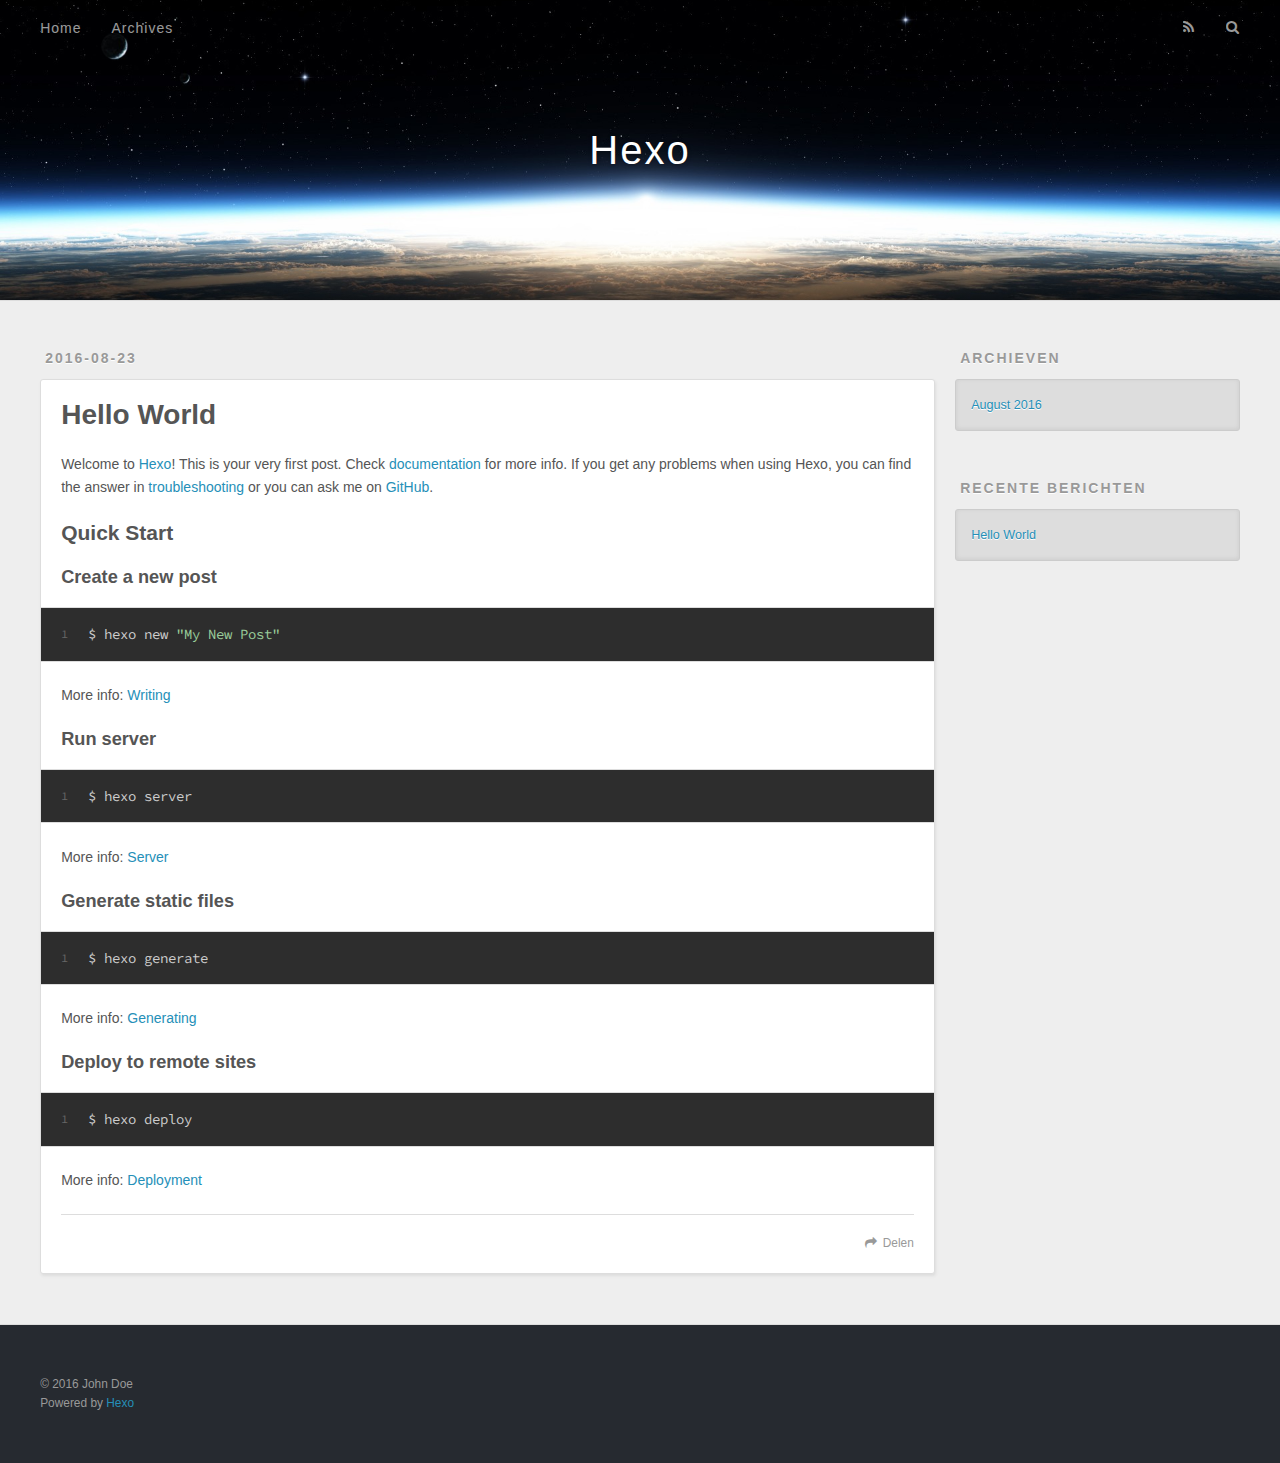
==== index.html @ 609152fa "Site updated: 2016-08-23 00:22:46" ====
<!DOCTYPE html>
<html>
<head>
  <meta charset="utf-8">
  
  <title>Hexo</title>
  <meta name="viewport" content="width=device-width, initial-scale=1, maximum-scale=1">
  <meta property="og:type" content="website">
<meta property="og:title" content="Hexo">
<meta property="og:url" content="http://yoursite.com/index.html">
<meta property="og:site_name" content="Hexo">
<meta name="twitter:card" content="summary">
<meta name="twitter:title" content="Hexo">
  
    <link rel="alternate" href="/atom.xml" title="Hexo" type="application/atom+xml">
  
  
    <link rel="icon" href="/favicon.png">
  
  
    <link href="//fonts.googleapis.com/css?family=Source+Code+Pro" rel="stylesheet" type="text/css">
  
  <link rel="stylesheet" href="/css/style.css">
  

</head>

<body>
  <div id="container">
    <div id="wrap">
      <header id="header">
  <div id="banner"></div>
  <div id="header-outer" class="outer">
    <div id="header-title" class="inner">
      <h1 id="logo-wrap">
        <a href="/" id="logo">Hexo</a>
      </h1>
      
    </div>
    <div id="header-inner" class="inner">
      <nav id="main-nav">
        <a id="main-nav-toggle" class="nav-icon"></a>
        
          <a class="main-nav-link" href="/">Home</a>
        
          <a class="main-nav-link" href="/archives">Archives</a>
        
      </nav>
      <nav id="sub-nav">
        
          <a id="nav-rss-link" class="nav-icon" href="/atom.xml" title="RSS Feed"></a>
        
        <a id="nav-search-btn" class="nav-icon" title="Zoeken"></a>
      </nav>
      <div id="search-form-wrap">
        <form action="//google.com/search" method="get" accept-charset="UTF-8" class="search-form"><input type="search" name="q" results="0" class="search-form-input" placeholder="Search"><button type="submit" class="search-form-submit">&#xF002;</button><input type="hidden" name="sitesearch" value="http://yoursite.com"></form>
      </div>
    </div>
  </div>
</header>
      <div class="outer">
        <section id="main">
  
    <article id="post-hello-world" class="article article-type-post" itemscope itemprop="blogPost">
  <div class="article-meta">
    <a href="/2016/08/23/hello-world/" class="article-date">
  <time datetime="2016-08-22T16:11:38.954Z" itemprop="datePublished">2016-08-23</time>
</a>
    
  </div>
  <div class="article-inner">
    
    
      <header class="article-header">
        
  
    <h1 itemprop="name">
      <a class="article-title" href="/2016/08/23/hello-world/">Hello World</a>
    </h1>
  

      </header>
    
    <div class="article-entry" itemprop="articleBody">
      
        <p>Welcome to <a href="https://hexo.io/" target="_blank" rel="external">Hexo</a>! This is your very first post. Check <a href="https://hexo.io/docs/" target="_blank" rel="external">documentation</a> for more info. If you get any problems when using Hexo, you can find the answer in <a href="https://hexo.io/docs/troubleshooting.html" target="_blank" rel="external">troubleshooting</a> or you can ask me on <a href="https://github.com/hexojs/hexo/issues" target="_blank" rel="external">GitHub</a>.</p>
<h2 id="Quick-Start"><a href="#Quick-Start" class="headerlink" title="Quick Start"></a>Quick Start</h2><h3 id="Create-a-new-post"><a href="#Create-a-new-post" class="headerlink" title="Create a new post"></a>Create a new post</h3><figure class="highlight bash"><table><tr><td class="gutter"><pre><div class="line">1</div></pre></td><td class="code"><pre><div class="line">$ hexo new <span class="string">"My New Post"</span></div></pre></td></tr></table></figure>
<p>More info: <a href="https://hexo.io/docs/writing.html" target="_blank" rel="external">Writing</a></p>
<h3 id="Run-server"><a href="#Run-server" class="headerlink" title="Run server"></a>Run server</h3><figure class="highlight bash"><table><tr><td class="gutter"><pre><div class="line">1</div></pre></td><td class="code"><pre><div class="line">$ hexo server</div></pre></td></tr></table></figure>
<p>More info: <a href="https://hexo.io/docs/server.html" target="_blank" rel="external">Server</a></p>
<h3 id="Generate-static-files"><a href="#Generate-static-files" class="headerlink" title="Generate static files"></a>Generate static files</h3><figure class="highlight bash"><table><tr><td class="gutter"><pre><div class="line">1</div></pre></td><td class="code"><pre><div class="line">$ hexo generate</div></pre></td></tr></table></figure>
<p>More info: <a href="https://hexo.io/docs/generating.html" target="_blank" rel="external">Generating</a></p>
<h3 id="Deploy-to-remote-sites"><a href="#Deploy-to-remote-sites" class="headerlink" title="Deploy to remote sites"></a>Deploy to remote sites</h3><figure class="highlight bash"><table><tr><td class="gutter"><pre><div class="line">1</div></pre></td><td class="code"><pre><div class="line">$ hexo deploy</div></pre></td></tr></table></figure>
<p>More info: <a href="https://hexo.io/docs/deployment.html" target="_blank" rel="external">Deployment</a></p>

      
    </div>
    <footer class="article-footer">
      <a data-url="http://yoursite.com/2016/08/23/hello-world/" data-id="cis68s0g30000i06aebc7ofoh" class="article-share-link">Delen</a>
      
      
    </footer>
  </div>
  
</article>


  

</section>
        
          <aside id="sidebar">
  
    

  
    

  
    
  
    
  <div class="widget-wrap">
    <h3 class="widget-title">Archieven</h3>
    <div class="widget">
      <ul class="archive-list"><li class="archive-list-item"><a class="archive-list-link" href="/archives/2016/08/">August 2016</a></li></ul>
    </div>
  </div>


  
    
  <div class="widget-wrap">
    <h3 class="widget-title">Recente berichten</h3>
    <div class="widget">
      <ul>
        
          <li>
            <a href="/2016/08/23/hello-world/">Hello World</a>
          </li>
        
      </ul>
    </div>
  </div>

  
</aside>
        
      </div>
      <footer id="footer">
  
  <div class="outer">
    <div id="footer-info" class="inner">
      &copy; 2016 John Doe<br>
      Powered by <a href="http://hexo.io/" target="_blank">Hexo</a>
    </div>
  </div>
</footer>
    </div>
    <nav id="mobile-nav">
  
    <a href="/" class="mobile-nav-link">Home</a>
  
    <a href="/archives" class="mobile-nav-link">Archives</a>
  
</nav>
    

<script src="//ajax.googleapis.com/ajax/libs/jquery/2.0.3/jquery.min.js"></script>


  <link rel="stylesheet" href="/fancybox/jquery.fancybox.css">
  <script src="/fancybox/jquery.fancybox.pack.js"></script>


<script src="/js/script.js"></script>

  </div>
</body>
</html>
---- css/style.css ----
body {
  width: 100%;
}
body:before,
body:after {
  content: "";
  display: table;
}
body:after {
  clear: both;
}
html,
body,
div,
span,
applet,
object,
iframe,
h1,
h2,
h3,
h4,
h5,
h6,
p,
blockquote,
pre,
a,
abbr,
acronym,
address,
big,
cite,
code,
del,
dfn,
em,
img,
ins,
kbd,
q,
s,
samp,
small,
strike,
strong,
sub,
sup,
tt,
var,
dl,
dt,
dd,
ol,
ul,
li,
fieldset,
form,
label,
legend,
table,
caption,
tbody,
tfoot,
thead,
tr,
th,
td {
  margin: 0;
  padding: 0;
  border: 0;
  outline: 0;
  font-weight: inherit;
  font-style: inherit;
  font-family: inherit;
  font-size: 100%;
  vertical-align: baseline;
}
body {
  line-height: 1;
  color: #000;
  background: #fff;
}
ol,
ul {
  list-style: none;
}
table {
  border-collapse: separate;
  border-spacing: 0;
  vertical-align: middle;
}
caption,
th,
td {
  text-align: left;
  font-weight: normal;
  vertical-align: middle;
}
a img {
  border: none;
}
input,
button {
  margin: 0;
  padding: 0;
}
input::-moz-focus-inner,
button::-moz-focus-inner {
  border: 0;
  padding: 0;
}
@font-face {
  font-family: FontAwesome;
  font-style: normal;
  font-weight: normal;
  src: url("fonts/fontawesome-webfont.eot?v=#4.0.3");
  src: url("fonts/fontawesome-webfont.eot?#iefix&v=#4.0.3") format("embedded-opentype"), url("fonts/fontawesome-webfont.woff?v=#4.0.3") format("woff"), url("fonts/fontawesome-webfont.ttf?v=#4.0.3") format("truetype"), url("fonts/fontawesome-webfont.svg#fontawesomeregular?v=#4.0.3") format("svg");
}
html,
body,
#container {
  height: 100%;
}
body {
  background: #eee;
  font: 14px "Helvetica Neue", Helvetica, Arial, sans-serif;
  -webkit-text-size-adjust: 100%;
}
.outer {
  max-width: 1220px;
  margin: 0 auto;
  padding: 0 20px;
}
.outer:before,
.outer:after {
  content: "";
  display: table;
}
.outer:after {
  clear: both;
}
.inner {
  display: inline;
  float: left;
  width: 98.33333333333333%;
  margin: 0 0.833333333333333%;
}
.left,
.alignleft {
  float: left;
}
.right,
.alignright {
  float: right;
}
.clear {
  clear: both;
}
#container {
  position: relative;
}
.mobile-nav-on {
  overflow: hidden;
}
#wrap {
  height: 100%;
  width: 100%;
  position: absolute;
  top: 0;
  left: 0;
  -webkit-transition: 0.2s ease-out;
  -moz-transition: 0.2s ease-out;
  -ms-transition: 0.2s ease-out;
  transition: 0.2s ease-out;
  z-index: 1;
  background: #eee;
}
.mobile-nav-on #wrap {
  left: 280px;
}
@media screen and (min-width: 768px) {
  #main {
    display: inline;
    float: left;
    width: 73.33333333333333%;
    margin: 0 0.833333333333333%;
  }
}
.article-date,
.article-category-link,
.archive-year,
.widget-title {
  text-decoration: none;
  text-transform: uppercase;
  letter-spacing: 2px;
  color: #999;
  margin-bottom: 1em;
  margin-left: 5px;
  line-height: 1em;
  text-shadow: 0 1px #fff;
  font-weight: bold;
}
.article-inner,
.archive-article-inner {
  background: #fff;
  -webkit-box-shadow: 1px 2px 3px #ddd;
  box-shadow: 1px 2px 3px #ddd;
  border: 1px solid #ddd;
  border-radius: 3px;
}
.article-entry h1,
.widget h1 {
  font-size: 2em;
}
.article-entry h2,
.widget h2 {
  font-size: 1.5em;
}
.article-entry h3,
.widget h3 {
  font-size: 1.3em;
}
.article-entry h4,
.widget h4 {
  font-size: 1.2em;
}
.article-entry h5,
.widget h5 {
  font-size: 1em;
}
.article-entry h6,
.widget h6 {
  font-size: 1em;
  color: #999;
}
.article-entry hr,
.widget hr {
  border: 1px dashed #ddd;
}
.article-entry strong,
.widget strong {
  font-weight: bold;
}
.article-entry em,
.widget em,
.article-entry cite,
.widget cite {
  font-style: italic;
}
.article-entry sup,
.widget sup,
.article-entry sub,
.widget sub {
  font-size: 0.75em;
  line-height: 0;
  position: relative;
  vertical-align: baseline;
}
.article-entry sup,
.widget sup {
  top: -0.5em;
}
.article-entry sub,
.widget sub {
  bottom: -0.2em;
}
.article-entry small,
.widget small {
  font-size: 0.85em;
}
.article-entry acronym,
.widget acronym,
.article-entry abbr,
.widget abbr {
  border-bottom: 1px dotted;
}
.article-entry ul,
.widget ul,
.article-entry ol,
.widget ol,
.article-entry dl,
.widget dl {
  margin: 0 20px;
  line-height: 1.6em;
}
.article-entry ul ul,
.widget ul ul,
.article-entry ol ul,
.widget ol ul,
.article-entry ul ol,
.widget ul ol,
.article-entry ol ol,
.widget ol ol {
  margin-top: 0;
  margin-bottom: 0;
}
.article-entry ul,
.widget ul {
  list-style: disc;
}
.article-entry ol,
.widget ol {
  list-style: decimal;
}
.article-entry dt,
.widget dt {
  font-weight: bold;
}
#header {
  height: 300px;
  position: relative;
  border-bottom: 1px solid #ddd;
}
#header:before,
#header:after {
  content: "";
  position: absolute;
  left: 0;
  right: 0;
  height: 40px;
}
#header:before {
  top: 0;
  background: -webkit-linear-gradient(rgba(0,0,0,0.2), transparent);
  background: -moz-linear-gradient(rgba(0,0,0,0.2), transparent);
  background: -ms-linear-gradient(rgba(0,0,0,0.2), transparent);
  background: linear-gradient(rgba(0,0,0,0.2), transparent);
}
#header:after {
  bottom: 0;
  background: -webkit-linear-gradient(transparent, rgba(0,0,0,0.2));
  background: -moz-linear-gradient(transparent, rgba(0,0,0,0.2));
  background: -ms-linear-gradient(transparent, rgba(0,0,0,0.2));
  background: linear-gradient(transparent, rgba(0,0,0,0.2));
}
#header-outer {
  height: 100%;
  position: relative;
}
#header-inner {
  position: relative;
  overflow: hidden;
}
#banner {
  position: absolute;
  top: 0;
  left: 0;
  width: 100%;
  height: 100%;
  background: url("images/banner.jpg") center #000;
  -webkit-background-size: cover;
  -moz-background-size: cover;
  background-size: cover;
  z-index: -1;
}
#header-title {
  text-align: center;
  height: 40px;
  position: absolute;
  top: 50%;
  left: 0;
  margin-top: -20px;
}
#logo,
#subtitle {
  text-decoration: none;
  color: #fff;
  font-weight: 300;
  text-shadow: 0 1px 4px rgba(0,0,0,0.3);
}
#logo {
  font-size: 40px;
  line-height: 40px;
  letter-spacing: 2px;
}
#subtitle {
  font-size: 16px;
  line-height: 16px;
  letter-spacing: 1px;
}
#subtitle-wrap {
  margin-top: 16px;
}
#main-nav {
  float: left;
  margin-left: -15px;
}
.nav-icon,
.main-nav-link {
  float: left;
  color: #fff;
  opacity: 0.6;
  text-decoration: none;
  text-shadow: 0 1px rgba(0,0,0,0.2);
  -webkit-transition: opacity 0.2s;
  -moz-transition: opacity 0.2s;
  -ms-transition: opacity 0.2s;
  transition: opacity 0.2s;
  display: block;
  padding: 20px 15px;
}
.nav-icon:hover,
.main-nav-link:hover {
  opacity: 1;
}
.nav-icon {
  font-family: FontAwesome;
  text-align: center;
  font-size: 14px;
  width: 14px;
  height: 14px;
  padding: 20px 15px;
  position: relative;
  cursor: pointer;
}
.main-nav-link {
  font-weight: 300;
  letter-spacing: 1px;
}
@media screen and (max-width: 479px) {
  .main-nav-link {
    display: none;
  }
}
#main-nav-toggle {
  display: none;
}
#main-nav-toggle:before {
  content: "\f0c9";
}
@media screen and (max-width: 479px) {
  #main-nav-toggle {
    display: block;
  }
}
#sub-nav {
  float: right;
  margin-right: -15px;
}
#nav-rss-link:before {
  content: "\f09e";
}
#nav-search-btn:before {
  content: "\f002";
}
#search-form-wrap {
  position: absolute;
  top: 15px;
  width: 150px;
  height: 30px;
  right: -150px;
  opacity: 0;
  -webkit-transition: 0.2s ease-out;
  -moz-transition: 0.2s ease-out;
  -ms-transition: 0.2s ease-out;
  transition: 0.2s ease-out;
}
#search-form-wrap.on {
  opacity: 1;
  right: 0;
}
@media screen and (max-width: 479px) {
  #search-form-wrap {
    width: 100%;
    right: -100%;
  }
}
.search-form {
  position: absolute;
  top: 0;
  left: 0;
  right: 0;
  background: #fff;
  padding: 5px 15px;
  border-radius: 15px;
  -webkit-box-shadow: 0 0 10px rgba(0,0,0,0.3);
  box-shadow: 0 0 10px rgba(0,0,0,0.3);
}
.search-form-input {
  border: none;
  background: none;
  color: #555;
  width: 100%;
  font: 13px "Helvetica Neue", Helvetica, Arial, sans-serif;
  outline: none;
}
.search-form-input::-webkit-search-results-decoration,
.search-form-input::-webkit-search-cancel-button {
  -webkit-appearance: none;
}
.search-form-submit {
  position: absolute;
  top: 50%;
  right: 10px;
  margin-top: -7px;
  font: 13px FontAwesome;
  border: none;
  background: none;
  color: #bbb;
  cursor: pointer;
}
.search-form-submit:hover,
.search-form-submit:focus {
  color: #777;
}
.article {
  margin: 50px 0;
}
.article-inner {
  overflow: hidden;
}
.article-meta:before,
.article-meta:after {
  content: "";
  display: table;
}
.article-meta:after {
  clear: both;
}
.article-date {
  float: left;
}
.article-category {
  float: left;
  line-height: 1em;
  color: #ccc;
  text-shadow: 0 1px #fff;
  margin-left: 8px;
}
.article-category:before {
  content: "\2022";
}
.article-category-link {
  margin: 0 12px 1em;
}
.article-header {
  padding: 20px 20px 0;
}
.article-title {
  text-decoration: none;
  font-size: 2em;
  font-weight: bold;
  color: #555;
  line-height: 1.1em;
  -webkit-transition: color 0.2s;
  -moz-transition: color 0.2s;
  -ms-transition: color 0.2s;
  transition: color 0.2s;
}
a.article-title:hover {
  color: #258fb8;
}
.article-entry {
  color: #555;
  padding: 0 20px;
}
.article-entry:before,
.article-entry:after {
  content: "";
  display: table;
}
.article-entry:after {
  clear: both;
}
.article-entry p,
.article-entry table {
  line-height: 1.6em;
  margin: 1.6em 0;
}
.article-entry h1,
.article-entry h2,
.article-entry h3,
.article-entry h4,
.article-entry h5,
.article-entry h6 {
  font-weight: bold;
}
.article-entry h1,
.article-entry h2,
.article-entry h3,
.article-entry h4,
.article-entry h5,
.article-entry h6 {
  line-height: 1.1em;
  margin: 1.1em 0;
}
.article-entry a {
  color: #258fb8;
  text-decoration: none;
}
.article-entry a:hover {
  text-decoration: underline;
}
.article-entry ul,
.article-entry ol,
.article-entry dl {
  margin-top: 1.6em;
  margin-bottom: 1.6em;
}
.article-entry img,
.article-entry video {
  max-width: 100%;
  height: auto;
  display: block;
  margin: auto;
}
.article-entry iframe {
  border: none;
}
.article-entry table {
  width: 100%;
  border-collapse: collapse;
  border-spacing: 0;
}
.article-entry th {
  font-weight: bold;
  border-bottom: 3px solid #ddd;
  padding-bottom: 0.5em;
}
.article-entry td {
  border-bottom: 1px solid #ddd;
  padding: 10px 0;
}
.article-entry blockquote {
  font-family: Georgia, "Times New Roman", serif;
  font-size: 1.4em;
  margin: 1.6em 20px;
  text-align: center;
}
.article-entry blockquote footer {
  font-size: 14px;
  margin: 1.6em 0;
  font-family: "Helvetica Neue", Helvetica, Arial, sans-serif;
}
.article-entry blockquote footer cite:before {
  content: "—";
  padding: 0 0.5em;
}
.article-entry .pullquote {
  text-align: left;
  width: 45%;
  margin: 0;
}
.article-entry .pullquote.left {
  margin-left: 0.5em;
  margin-right: 1em;
}
.article-entry .pullquote.right {
  margin-right: 0.5em;
  margin-left: 1em;
}
.article-entry .caption {
  color: #999;
  display: block;
  font-size: 0.9em;
  margin-top: 0.5em;
  position: relative;
  text-align: center;
}
.article-entry .video-container {
  position: relative;
  padding-top: 56.25%;
  height: 0;
  overflow: hidden;
}
.article-entry .video-container iframe,
.article-entry .video-container object,
.article-entry .video-container embed {
  position: absolute;
  top: 0;
  left: 0;
  width: 100%;
  height: 100%;
  margin-top: 0;
}
.article-more-link a {
  display: inline-block;
  line-height: 1em;
  padding: 6px 15px;
  border-radius: 15px;
  background: #eee;
  color: #999;
  text-shadow: 0 1px #fff;
  text-decoration: none;
}
.article-more-link a:hover {
  background: #258fb8;
  color: #fff;
  text-decoration: none;
  text-shadow: 0 1px #1e7293;
}
.article-footer {
  font-size: 0.85em;
  line-height: 1.6em;
  border-top: 1px solid #ddd;
  padding-top: 1.6em;
  margin: 0 20px 20px;
}
.article-footer:before,
.article-footer:after {
  content: "";
  display: table;
}
.article-footer:after {
  clear: both;
}
.article-footer a {
  color: #999;
  text-decoration: none;
}
.article-footer a:hover {
  color: #555;
}
.article-tag-list-item {
  float: left;
  margin-right: 10px;
}
.article-tag-list-link:before {
  content: "#";
}
.article-comment-link {
  float: right;
}
.article-comment-link:before {
  content: "\f075";
  font-family: FontAwesome;
  padding-right: 8px;
}
.article-share-link {
  cursor: pointer;
  float: right;
  margin-left: 20px;
}
.article-share-link:before {
  content: "\f064";
  font-family: FontAwesome;
  padding-right: 6px;
}
#article-nav {
  position: relative;
}
#article-nav:before,
#article-nav:after {
  content: "";
  display: table;
}
#article-nav:after {
  clear: both;
}
@media screen and (min-width: 768px) {
  #article-nav {
    margin: 50px 0;
  }
  #article-nav:before {
    width: 8px;
    height: 8px;
    position: absolute;
    top: 50%;
    left: 50%;
    margin-top: -4px;
    margin-left: -4px;
    content: "";
    border-radius: 50%;
    background: #ddd;
    -webkit-box-shadow: 0 1px 2px #fff;
    box-shadow: 0 1px 2px #fff;
  }
}
.article-nav-link-wrap {
  text-decoration: none;
  text-shadow: 0 1px #fff;
  color: #999;
  -webkit-box-sizing: border-box;
  -moz-box-sizing: border-box;
  box-sizing: border-box;
  margin-top: 50px;
  text-align: center;
  display: block;
}
.article-nav-link-wrap:hover {
  color: #555;
}
@media screen and (min-width: 768px) {
  .article-nav-link-wrap {
    width: 50%;
    margin-top: 0;
  }
}
@media screen and (min-width: 768px) {
  #article-nav-newer {
    float: left;
    text-align: right;
    padding-right: 20px;
  }
}
@media screen and (min-width: 768px) {
  #article-nav-older {
    float: right;
    text-align: left;
    padding-left: 20px;
  }
}
.article-nav-caption {
  text-transform: uppercase;
  letter-spacing: 2px;
  color: #ddd;
  line-height: 1em;
  font-weight: bold;
}
#article-nav-newer .article-nav-caption {
  margin-right: -2px;
}
.article-nav-title {
  font-size: 0.85em;
  line-height: 1.6em;
  margin-top: 0.5em;
}
.article-share-box {
  position: absolute;
  display: none;
  background: #fff;
  -webkit-box-shadow: 1px 2px 10px rgba(0,0,0,0.2);
  box-shadow: 1px 2px 10px rgba(0,0,0,0.2);
  border-radius: 3px;
  margin-left: -145px;
  overflow: hidden;
  z-index: 1;
}
.article-share-box.on {
  display: block;
}
.article-share-input {
  width: 100%;
  background: none;
  -webkit-box-sizing: border-box;
  -moz-box-sizing: border-box;
  box-sizing: border-box;
  font: 14px "Helvetica Neue", Helvetica, Arial, sans-serif;
  padding: 0 15px;
  color: #555;
  outline: none;
  border: 1px solid #ddd;
  border-radius: 3px 3px 0 0;
  height: 36px;
  line-height: 36px;
}
.article-share-links {
  background: #eee;
}
.article-share-links:before,
.article-share-links:after {
  content: "";
  display: table;
}
.article-share-links:after {
  clear: both;
}
.article-share-twitter,
.article-share-facebook,
.article-share-pinterest,
.article-share-google {
  width: 50px;
  height: 36px;
  display: block;
  float: left;
  position: relative;
  color: #999;
  text-shadow: 0 1px #fff;
}
.article-share-twitter:before,
.article-share-facebook:before,
.article-share-pinterest:before,
.article-share-google:before {
  font-size: 20px;
  font-family: FontAwesome;
  width: 20px;
  height: 20px;
  position: absolute;
  top: 50%;
  left: 50%;
  margin-top: -10px;
  margin-left: -10px;
  text-align: center;
}
.article-share-twitter:hover,
.article-share-facebook:hover,
.article-share-pinterest:hover,
.article-share-google:hover {
  color: #fff;
}
.article-share-twitter:before {
  content: "\f099";
}
.article-share-twitter:hover {
  background: #00aced;
  text-shadow: 0 1px #008abe;
}
.article-share-facebook:before {
  content: "\f09a";
}
.article-share-facebook:hover {
  background: #3b5998;
  text-shadow: 0 1px #2f477a;
}
.article-share-pinterest:before {
  content: "\f0d2";
}
.article-share-pinterest:hover {
  background: #cb2027;
  text-shadow: 0 1px #a21a1f;
}
.article-share-google:before {
  content: "\f0d5";
}
.article-share-google:hover {
  background: #dd4b39;
  text-shadow: 0 1px #be3221;
}
.article-gallery {
  background: #000;
  position: relative;
}
.article-gallery-photos {
  position: relative;
  overflow: hidden;
}
.article-gallery-img {
  display: none;
  max-width: 100%;
}
.article-gallery-img:first-child {
  display: block;
}
.article-gallery-img.loaded {
  position: absolute;
  display: block;
}
.article-gallery-img img {
  display: block;
  max-width: 100%;
  margin: 0 auto;
}
#comments {
  background: #fff;
  -webkit-box-shadow: 1px 2px 3px #ddd;
  box-shadow: 1px 2px 3px #ddd;
  padding: 20px;
  border: 1px solid #ddd;
  border-radius: 3px;
  margin: 50px 0;
}
#comments a {
  color: #258fb8;
}
.archives-wrap {
  margin: 50px 0;
}
.archives:before,
.archives:after {
  content: "";
  display: table;
}
.archives:after {
  clear: both;
}
.archive-year-wrap {
  margin-bottom: 1em;
}
.archives {
  -webkit-column-gap: 10px;
  -moz-column-gap: 10px;
  column-gap: 10px;
}
@media screen and (min-width: 480px) and (max-width: 767px) {
  .archives {
    -webkit-column-count: 2;
    -moz-column-count: 2;
    column-count: 2;
  }
}
@media screen and (min-width: 768px) {
  .archives {
    -webkit-column-count: 3;
    -moz-column-count: 3;
    column-count: 3;
  }
}
.archive-article {
  -webkit-column-break-inside: avoid;
  page-break-inside: avoid;
  overflow: hidden;
  break-inside: avoid-column;
}
.archive-article-inner {
  padding: 10px;
  margin-bottom: 15px;
}
.archive-article-title {
  text-decoration: none;
  font-weight: bold;
  color: #555;
  -webkit-transition: color 0.2s;
  -moz-transition: color 0.2s;
  -ms-transition: color 0.2s;
  transition: color 0.2s;
  line-height: 1.6em;
}
.archive-article-title:hover {
  color: #258fb8;
}
.archive-article-footer {
  margin-top: 1em;
}
.archive-article-date {
  color: #999;
  text-decoration: none;
  font-size: 0.85em;
  line-height: 1em;
  margin-bottom: 0.5em;
  display: block;
}
#page-nav {
  margin: 50px auto;
  background: #fff;
  -webkit-box-shadow: 1px 2px 3px #ddd;
  box-shadow: 1px 2px 3px #ddd;
  border: 1px solid #ddd;
  border-radius: 3px;
  text-align: center;
  color: #999;
  overflow: hidden;
}
#page-nav:before,
#page-nav:after {
  content: "";
  display: table;
}
#page-nav:after {
  clear: both;
}
#page-nav a,
#page-nav span {
  padding: 10px 20px;
  line-height: 1;
  height: 2ex;
}
#page-nav a {
  color: #999;
  text-decoration: none;
}
#page-nav a:hover {
  background: #999;
  color: #fff;
}
#page-nav .prev {
  float: left;
}
#page-nav .next {
  float: right;
}
#page-nav .page-number {
  display: inline-block;
}
@media screen and (max-width: 479px) {
  #page-nav .page-number {
    display: none;
  }
}
#page-nav .current {
  color: #555;
  font-weight: bold;
}
#page-nav .space {
  color: #ddd;
}
#footer {
  background: #262a30;
  padding: 50px 0;
  border-top: 1px solid #ddd;
  color: #999;
}
#footer a {
  color: #258fb8;
  text-decoration: none;
}
#footer a:hover {
  text-decoration: underline;
}
#footer-info {
  line-height: 1.6em;
  font-size: 0.85em;
}
.article-entry pre,
.article-entry .highlight {
  background: #2d2d2d;
  margin: 0 -20px;
  padding: 15px 20px;
  border-style: solid;
  border-color: #ddd;
  border-width: 1px 0;
  overflow: auto;
  color: #ccc;
  line-height: 22.400000000000002px;
}
.article-entry .highlight .gutter pre,
.article-entry .gist .gist-file .gist-data .line-numbers {
  color: #666;
  font-size: 0.85em;
}
.article-entry pre,
.article-entry code {
  font-family: "Source Code Pro", Consolas, Monaco, Menlo, Consolas, monospace;
}
.article-entry code {
  background: #eee;
  text-shadow: 0 1px #fff;
  padding: 0 0.3em;
}
.article-entry pre code {
  background: none;
  text-shadow: none;
  padding: 0;
}
.article-entry .highlight pre {
  border: none;
  margin: 0;
  padding: 0;
}
.article-entry .highlight table {
  margin: 0;
  width: auto;
}
.article-entry .highlight td {
  border: none;
  padding: 0;
}
.article-entry .highlight figcaption {
  font-size: 0.85em;
  color: #999;
  line-height: 1em;
  margin-bottom: 1em;
}
.article-entry .highlight figcaption:before,
.article-entry .highlight figcaption:after {
  content: "";
  display: table;
}
.article-entry .highlight figcaption:after {
  clear: both;
}
.article-entry .highlight figcaption a {
  float: right;
}
.article-entry .highlight .gutter pre {
  text-align: right;
  padding-right: 20px;
}
.article-entry .highlight .line {
  height: 22.400000000000002px;
}
.article-entry .highlight .line.marked {
  background: #515151;
}
.article-entry .gist {
  margin: 0 -20px;
  border-style: solid;
  border-color: #ddd;
  border-width: 1px 0;
  background: #2d2d2d;
  padding: 15px 20px 15px 0;
}
.article-entry .gist .gist-file {
  border: none;
  font-family: "Source Code Pro", Consolas, Monaco, Menlo, Consolas, monospace;
  margin: 0;
}
.article-entry .gist .gist-file .gist-data {
  background: none;
  border: none;
}
.article-entry .gist .gist-file .gist-data .line-numbers {
  background: none;
  border: none;
  padding: 0 20px 0 0;
}
.article-entry .gist .gist-file .gist-data .line-data {
  padding: 0 !important;
}
.article-entry .gist .gist-file .highlight {
  margin: 0;
  padding: 0;
  border: none;
}
.article-entry .gist .gist-file .gist-meta {
  background: #2d2d2d;
  color: #999;
  font: 0.85em "Helvetica Neue", Helvetica, Arial, sans-serif;
  text-shadow: 0 0;
  padding: 0;
  margin-top: 1em;
  margin-left: 20px;
}
.article-entry .gist .gist-file .gist-meta a {
  color: #258fb8;
  font-weight: normal;
}
.article-entry .gist .gist-file .gist-meta a:hover {
  text-decoration: underline;
}
pre .comment,
pre .title {
  color: #999;
}
pre .variable,
pre .attribute,
pre .tag,
pre .regexp,
pre .ruby .constant,
pre .xml .tag .title,
pre .xml .pi,
pre .xml .doctype,
pre .html .doctype,
pre .css .id,
pre .css .class,
pre .css .pseudo {
  color: #f2777a;
}
pre .number,
pre .preprocessor,
pre .built_in,
pre .literal,
pre .params,
pre .constant {
  color: #f99157;
}
pre .class,
pre .ruby .class .title,
pre .css .rules .attribute {
  color: #9c9;
}
pre .string,
pre .value,
pre .inheritance,
pre .header,
pre .ruby .symbol,
pre .xml .cdata {
  color: #9c9;
}
pre .css .hexcolor {
  color: #6cc;
}
pre .function,
pre .python .decorator,
pre .python .title,
pre .ruby .function .title,
pre .ruby .title .keyword,
pre .perl .sub,
pre .javascript .title,
pre .coffeescript .title {
  color: #69c;
}
pre .keyword,
pre .javascript .function {
  color: #c9c;
}
@media screen and (max-width: 479px) {
  #mobile-nav {
    position: absolute;
    top: 0;
    left: 0;
    width: 280px;
    height: 100%;
    background: #191919;
    border-right: 1px solid #fff;
  }
}
@media screen and (max-width: 479px) {
  .mobile-nav-link {
    display: block;
    color: #999;
    text-decoration: none;
    padding: 15px 20px;
    font-weight: bold;
  }
  .mobile-nav-link:hover {
    color: #fff;
  }
}
@media screen and (min-width: 768px) {
  #sidebar {
    display: inline;
    float: left;
    width: 23.333333333333332%;
    margin: 0 0.833333333333333%;
  }
}
.widget-wrap {
  margin: 50px 0;
}
.widget {
  color: #777;
  text-shadow: 0 1px #fff;
  background: #ddd;
  -webkit-box-shadow: 0 -1px 4px #ccc inset;
  box-shadow: 0 -1px 4px #ccc inset;
  border: 1px solid #ccc;
  padding: 15px;
  border-radius: 3px;
}
.widget a {
  color: #258fb8;
  text-decoration: none;
}
.widget a:hover {
  text-decoration: underline;
}
.widget ul ul,
.widget ol ul,
.widget dl ul,
.widget ul ol,
.widget ol ol,
.widget dl ol,
.widget ul dl,
.widget ol dl,
.widget dl dl {
  margin-left: 15px;
  list-style: disc;
}
.widget {
  line-height: 1.6em;
  word-wrap: break-word;
  font-size: 0.9em;
}
.widget ul,
.widget ol {
  list-style: none;
  margin: 0;
}
.widget ul ul,
.widget ol ul,
.widget ul ol,
.widget ol ol {
  margin: 0 20px;
}
.widget ul ul,
.widget ol ul {
  list-style: disc;
}
.widget ul ol,
.widget ol ol {
  list-style: decimal;
}
.category-list-count,
.tag-list-count,
.archive-list-count {
  padding-left: 5px;
  color: #999;
  font-size: 0.85em;
}
.category-list-count:before,
.tag-list-count:before,
.archive-list-count:before {
  content: "(";
}
.category-list-count:after,
.tag-list-count:after,
.archive-list-count:after {
  content: ")";
}
.tagcloud a {
  margin-right: 5px;
  display: inline-block;
}
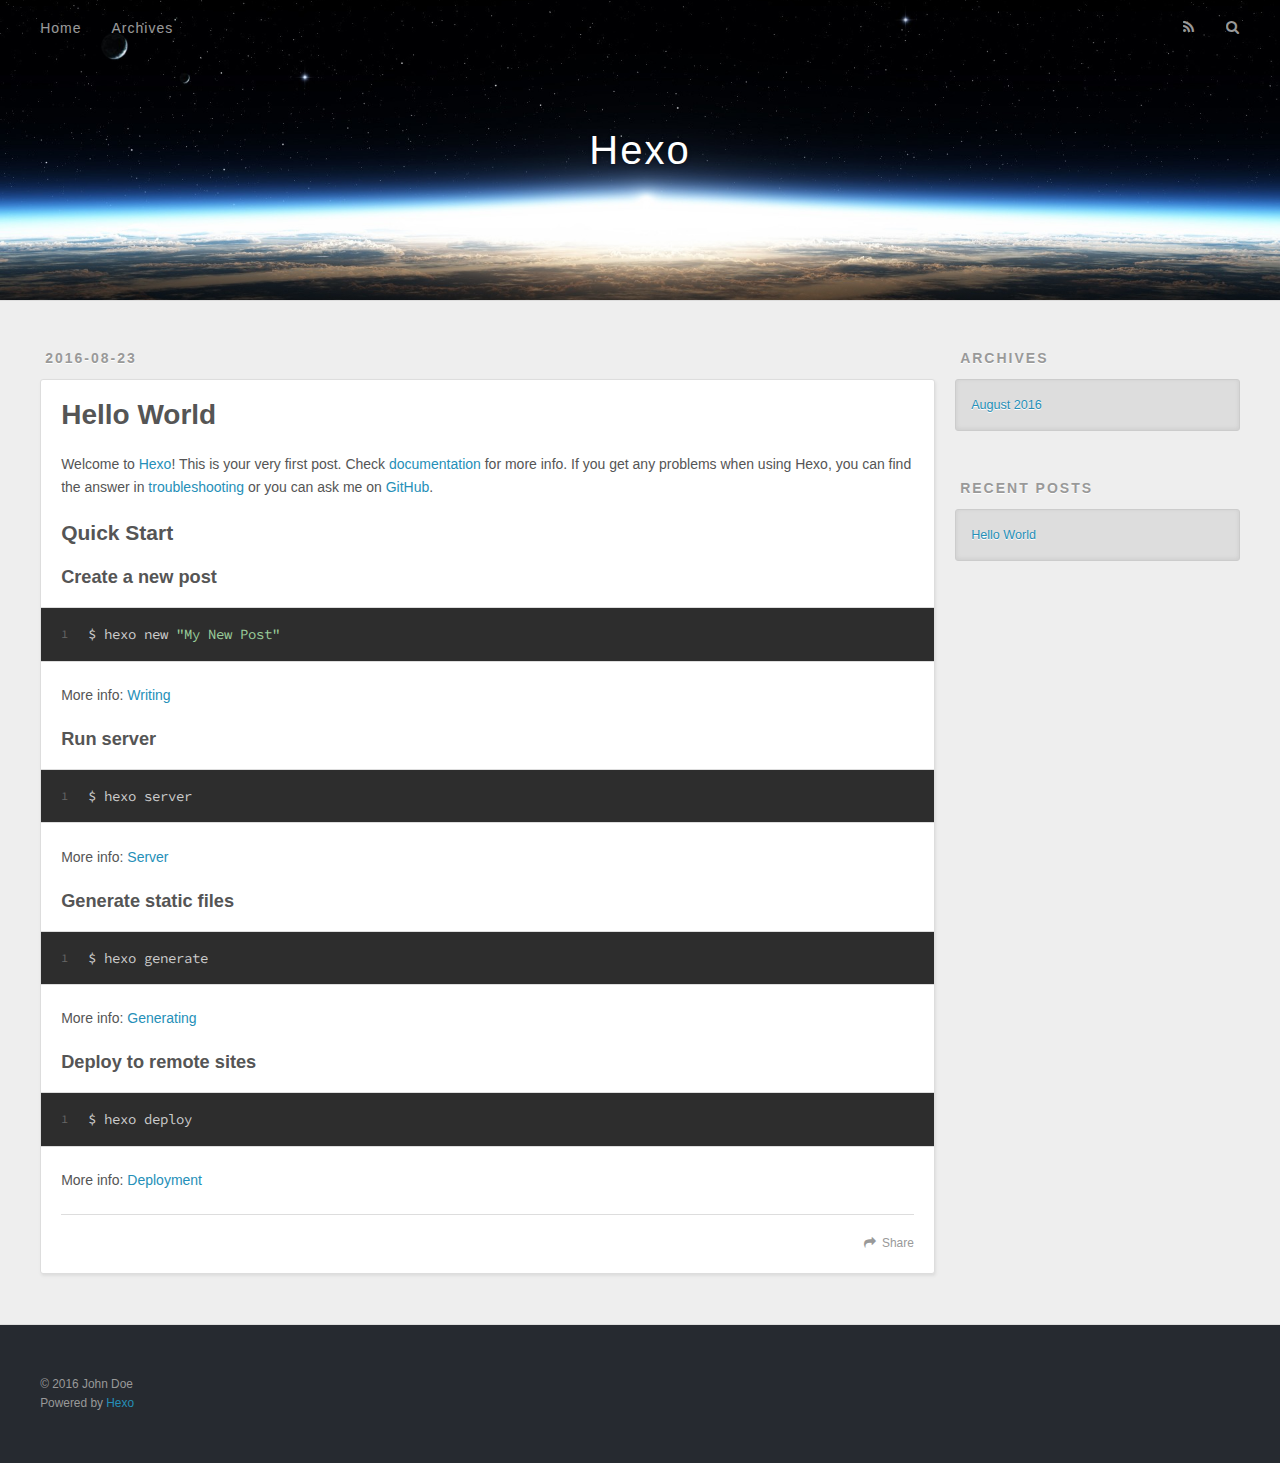
==== commit f0bb0e43: "Site updated: 2016-08-23 00:31:32" ====
--- a/index.html
+++ b/index.html
@@ -50,7 +50,7 @@
         
           <a id="nav-rss-link" class="nav-icon" href="/atom.xml" title="RSS Feed"></a>
         
-        <a id="nav-search-btn" class="nav-icon" title="Zoeken"></a>
+        <a id="nav-search-btn" class="nav-icon" title="Search"></a>
       </nav>
       <div id="search-form-wrap">
         <form action="//google.com/search" method="get" accept-charset="UTF-8" class="search-form"><input type="search" name="q" results="0" class="search-form-input" placeholder="Search"><button type="submit" class="search-form-submit">&#xF002;</button><input type="hidden" name="sitesearch" value="http://yoursite.com"></form>
@@ -96,7 +96,7 @@
       
     </div>
     <footer class="article-footer">
-      <a data-url="http://yoursite.com/2016/08/23/hello-world/" data-id="cis68s0g30000i06aebc7ofoh" class="article-share-link">Delen</a>
+      <a data-url="http://yoursite.com/2016/08/23/hello-world/" data-id="cis69f9ud0000946aot3f2vg3" class="article-share-link">Share</a>
       
       
     </footer>
@@ -121,7 +121,7 @@
   
     
   <div class="widget-wrap">
-    <h3 class="widget-title">Archieven</h3>
+    <h3 class="widget-title">Archives</h3>
     <div class="widget">
       <ul class="archive-list"><li class="archive-list-item"><a class="archive-list-link" href="/archives/2016/08/">August 2016</a></li></ul>
     </div>
@@ -131,7 +131,7 @@
   
     
   <div class="widget-wrap">
-    <h3 class="widget-title">Recente berichten</h3>
+    <h3 class="widget-title">Recent Posts</h3>
     <div class="widget">
       <ul>
         
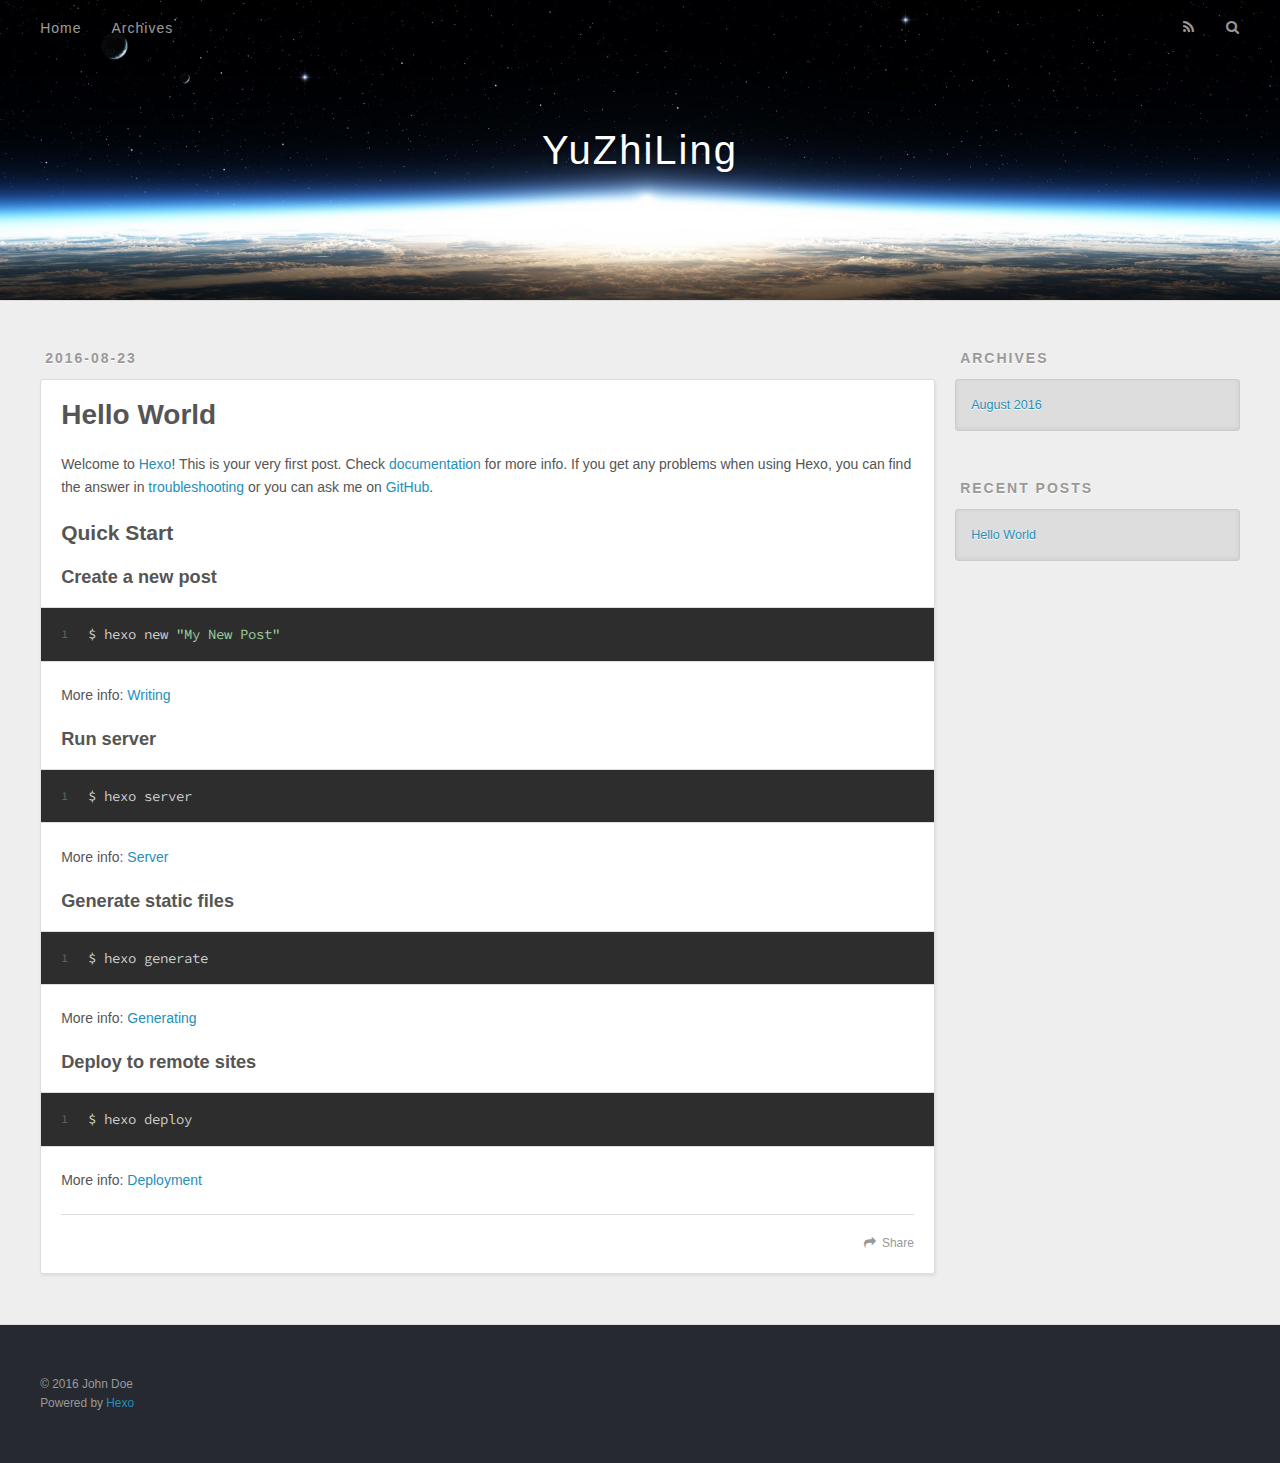
==== commit 5ff17196: "Site updated: 2016-08-23 00:37:00" ====
--- a/index.html
+++ b/index.html
@@ -3,16 +3,16 @@
 <head>
   <meta charset="utf-8">
   
-  <title>Hexo</title>
+  <title>YuZhiLing</title>
   <meta name="viewport" content="width=device-width, initial-scale=1, maximum-scale=1">
   <meta property="og:type" content="website">
-<meta property="og:title" content="Hexo">
+<meta property="og:title" content="YuZhiLing">
 <meta property="og:url" content="http://yoursite.com/index.html">
-<meta property="og:site_name" content="Hexo">
+<meta property="og:site_name" content="YuZhiLing">
 <meta name="twitter:card" content="summary">
-<meta name="twitter:title" content="Hexo">
+<meta name="twitter:title" content="YuZhiLing">
   
-    <link rel="alternate" href="/atom.xml" title="Hexo" type="application/atom+xml">
+    <link rel="alternate" href="/atom.xml" title="YuZhiLing" type="application/atom+xml">
   
   
     <link rel="icon" href="/favicon.png">
@@ -33,7 +33,7 @@
   <div id="header-outer" class="outer">
     <div id="header-title" class="inner">
       <h1 id="logo-wrap">
-        <a href="/" id="logo">Hexo</a>
+        <a href="/" id="logo">YuZhiLing</a>
       </h1>
       
     </div>
@@ -96,7 +96,7 @@
       
     </div>
     <footer class="article-footer">
-      <a data-url="http://yoursite.com/2016/08/23/hello-world/" data-id="cis69f9ud0000946aot3f2vg3" class="article-share-link">Share</a>
+      <a data-url="http://yoursite.com/2016/08/23/hello-world/" data-id="cis69md8x0000uw6amowb8p5s" class="article-share-link">Share</a>
       
       
     </footer>
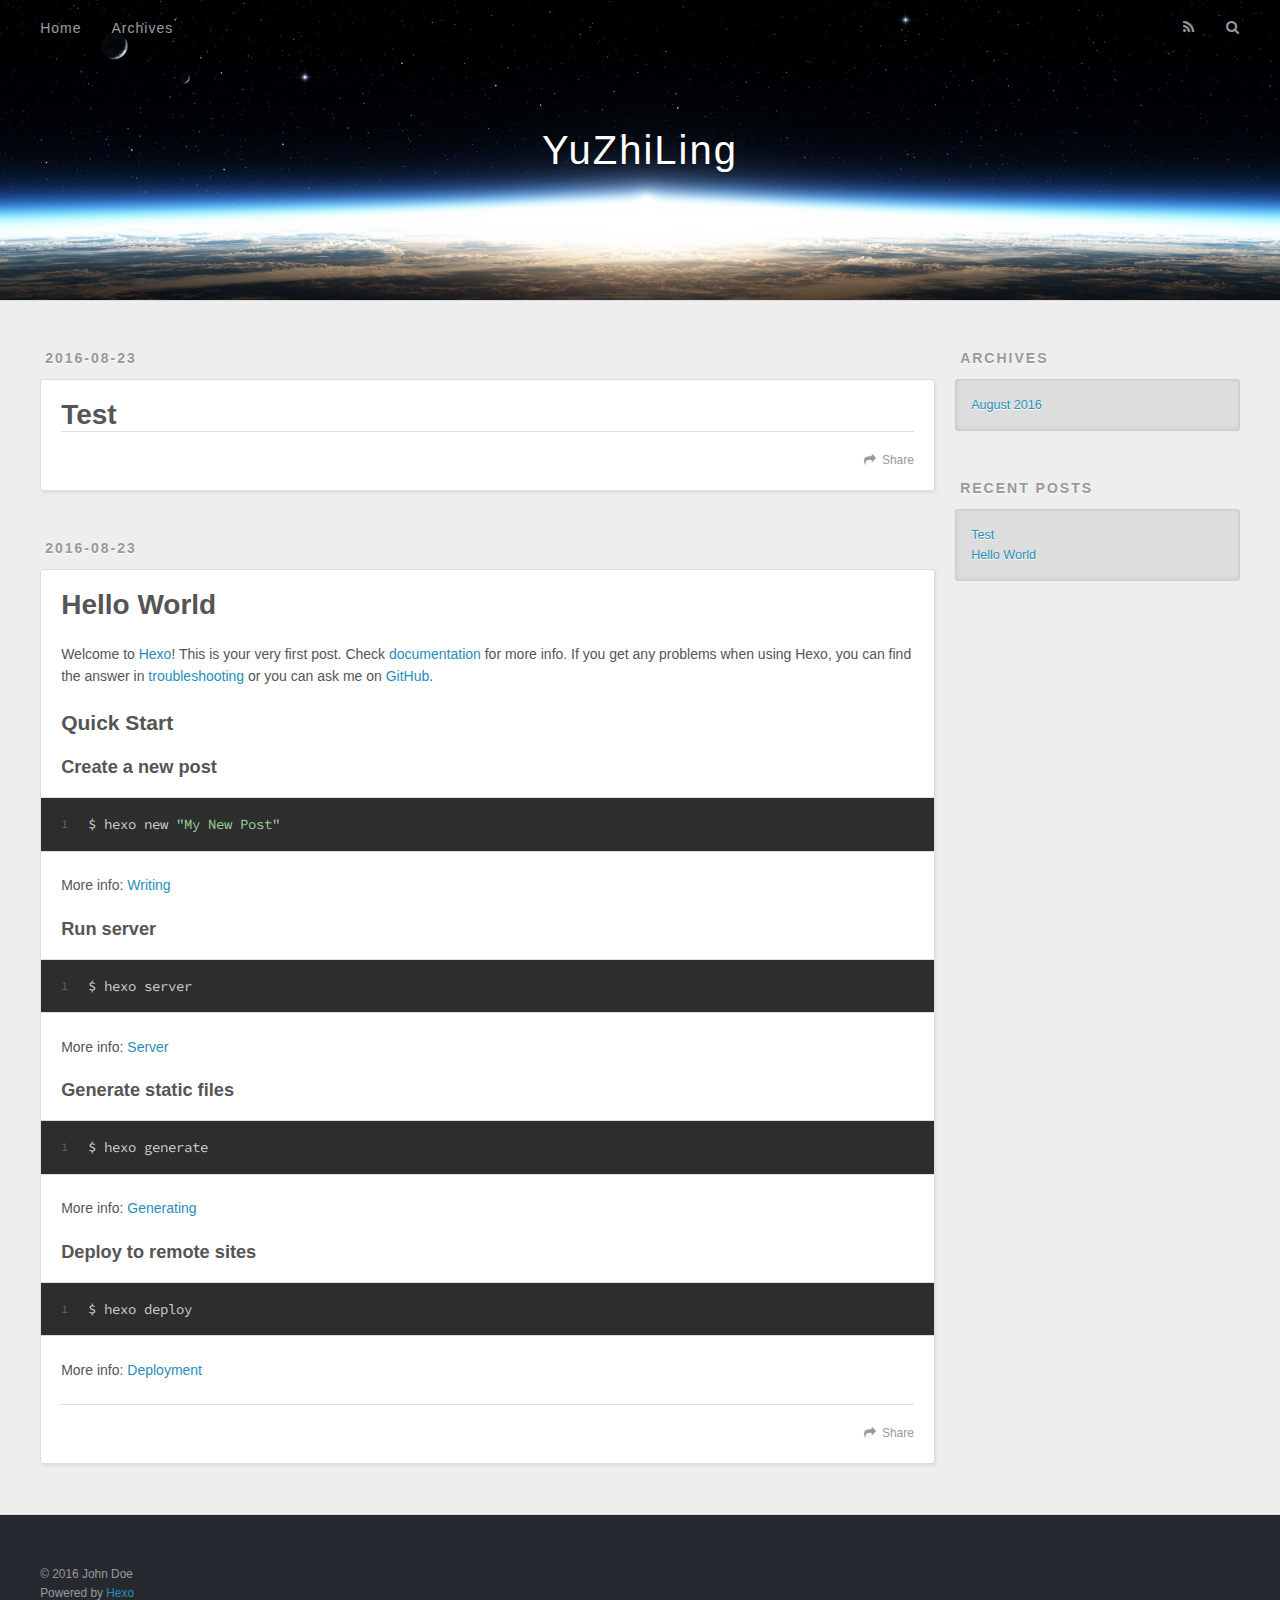
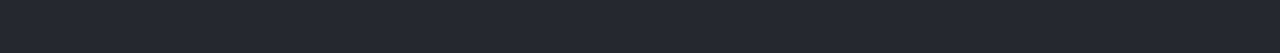
==== commit 973f98e5: "Site updated: 2016-08-23 00:37:30" ====
--- a/index.html
+++ b/index.html
@@ -61,6 +61,42 @@
       <div class="outer">
         <section id="main">
   
+    <article id="post-Test" class="article article-type-post" itemscope itemprop="blogPost">
+  <div class="article-meta">
+    <a href="/2016/08/23/Test/" class="article-date">
+  <time datetime="2016-08-22T16:37:18.000Z" itemprop="datePublished">2016-08-23</time>
+</a>
+    
+  </div>
+  <div class="article-inner">
+    
+    
+      <header class="article-header">
+        
+  
+    <h1 itemprop="name">
+      <a class="article-title" href="/2016/08/23/Test/">Test</a>
+    </h1>
+  
+
+      </header>
+    
+    <div class="article-entry" itemprop="articleBody">
+      
+        
+      
+    </div>
+    <footer class="article-footer">
+      <a data-url="http://yoursite.com/2016/08/23/Test/" data-id="cis69mzfm0001mg6aqc26e48n" class="article-share-link">Share</a>
+      
+      
+    </footer>
+  </div>
+  
+</article>
+
+
+  
     <article id="post-hello-world" class="article article-type-post" itemscope itemprop="blogPost">
   <div class="article-meta">
     <a href="/2016/08/23/hello-world/" class="article-date">
@@ -96,7 +132,7 @@
       
     </div>
     <footer class="article-footer">
-      <a data-url="http://yoursite.com/2016/08/23/hello-world/" data-id="cis69md8x0000uw6amowb8p5s" class="article-share-link">Share</a>
+      <a data-url="http://yoursite.com/2016/08/23/hello-world/" data-id="cis69mzfh0000mg6arcy54zv0" class="article-share-link">Share</a>
       
       
     </footer>
@@ -136,6 +172,10 @@
       <ul>
         
           <li>
+            <a href="/2016/08/23/Test/">Test</a>
+          </li>
+        
+          <li>
             <a href="/2016/08/23/hello-world/">Hello World</a>
           </li>
         
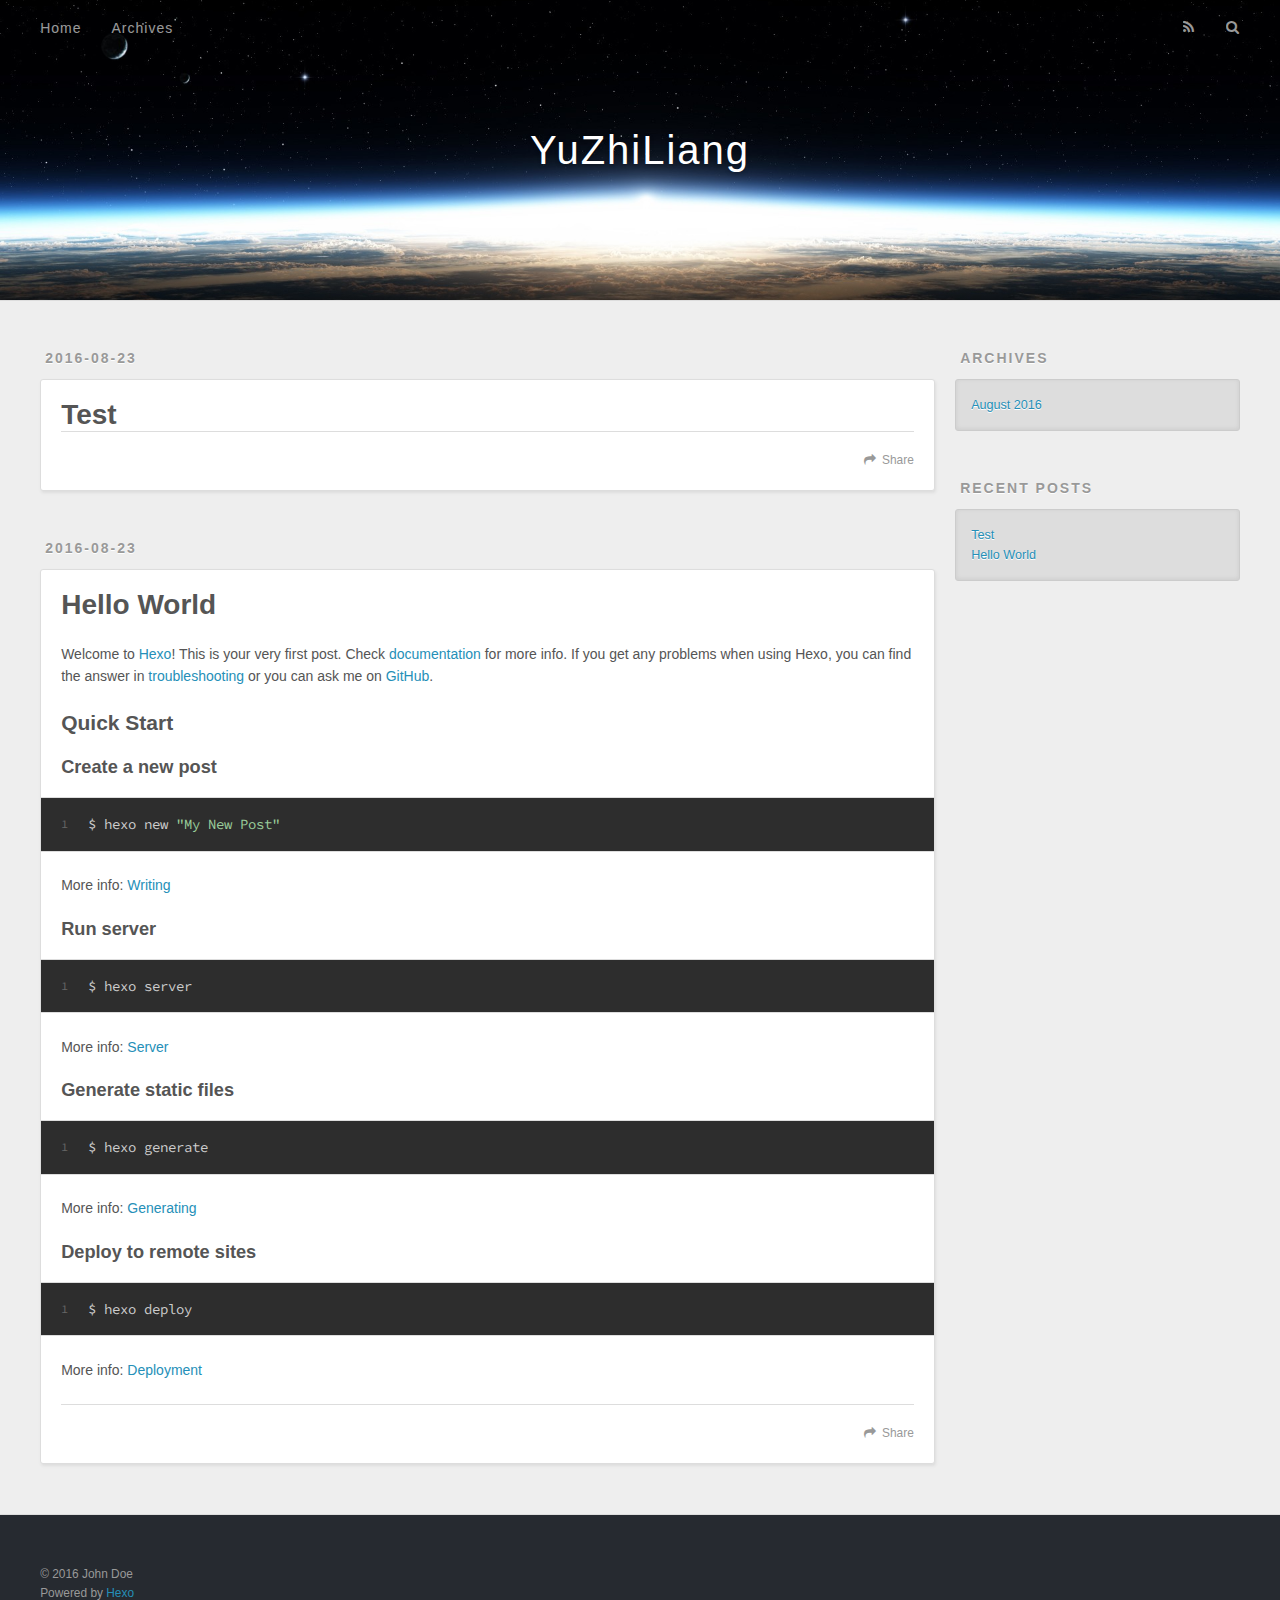
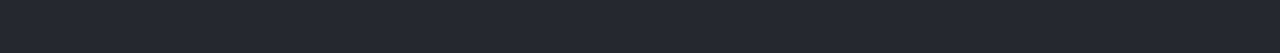
==== commit f8f1e72c: "Site updated: 2016-08-23 00:50:41" ====
--- a/index.html
+++ b/index.html
@@ -3,16 +3,16 @@
 <head>
   <meta charset="utf-8">
   
-  <title>YuZhiLing</title>
+  <title>YuZhiLiang</title>
   <meta name="viewport" content="width=device-width, initial-scale=1, maximum-scale=1">
   <meta property="og:type" content="website">
-<meta property="og:title" content="YuZhiLing">
+<meta property="og:title" content="YuZhiLiang">
 <meta property="og:url" content="http://yoursite.com/index.html">
-<meta property="og:site_name" content="YuZhiLing">
+<meta property="og:site_name" content="YuZhiLiang">
 <meta name="twitter:card" content="summary">
-<meta name="twitter:title" content="YuZhiLing">
-  
-    <link rel="alternate" href="/atom.xml" title="YuZhiLing" type="application/atom+xml">
+<meta name="twitter:title" content="YuZhiLiang">
+  
+    <link rel="alternate" href="/atom.xml" title="YuZhiLiang" type="application/atom+xml">
   
   
     <link rel="icon" href="/favicon.png">
@@ -33,7 +33,7 @@
   <div id="header-outer" class="outer">
     <div id="header-title" class="inner">
       <h1 id="logo-wrap">
-        <a href="/" id="logo">YuZhiLing</a>
+        <a href="/" id="logo">YuZhiLiang</a>
       </h1>
       
     </div>
@@ -87,7 +87,7 @@
       
     </div>
     <footer class="article-footer">
-      <a data-url="http://yoursite.com/2016/08/23/Test/" data-id="cis69mzfm0001mg6aqc26e48n" class="article-share-link">Share</a>
+      <a data-url="http://yoursite.com/2016/08/23/Test/" data-id="cis6a3v8d0000oc6a9ivb4szj" class="article-share-link">Share</a>
       
       
     </footer>
@@ -132,7 +132,7 @@
       
     </div>
     <footer class="article-footer">
-      <a data-url="http://yoursite.com/2016/08/23/hello-world/" data-id="cis69mzfh0000mg6arcy54zv0" class="article-share-link">Share</a>
+      <a data-url="http://yoursite.com/2016/08/23/hello-world/" data-id="cis6a3v8j0001oc6a2vwt23n7" class="article-share-link">Share</a>
       
       
     </footer>
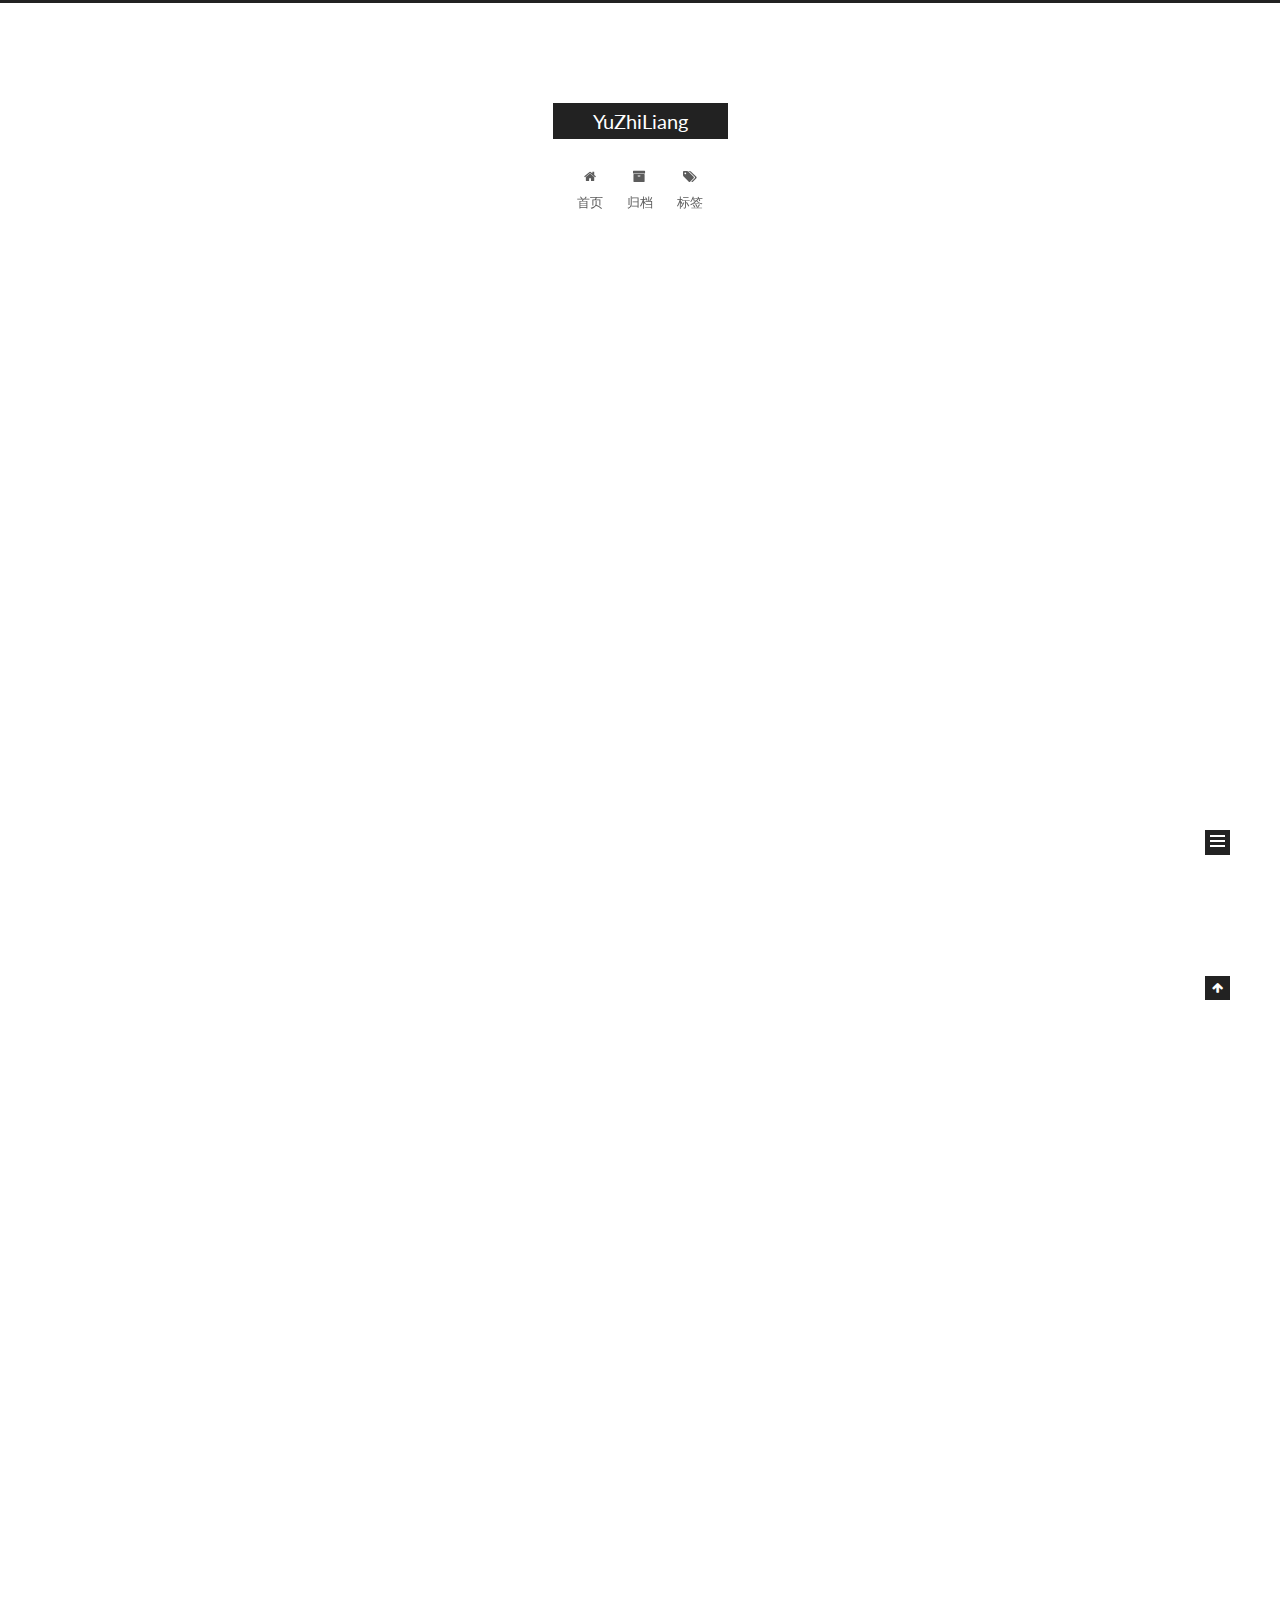
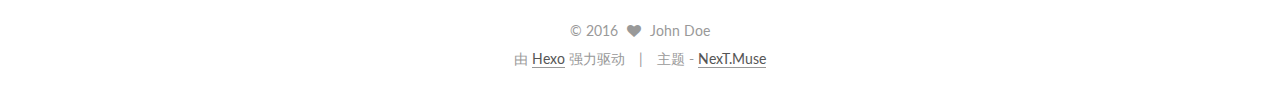
==== commit af42b182: "Site updated: 2016-08-23 01:01:53" ====
--- a/index.html
+++ b/index.html
@@ -1,125 +1,378 @@
-<!DOCTYPE html>
-<html>
+<!doctype html>
+
+
+
+  
+
+
+<html class="theme-next muse use-motion">
 <head>
-  <meta charset="utf-8">
-  
-  <title>YuZhiLiang</title>
-  <meta name="viewport" content="width=device-width, initial-scale=1, maximum-scale=1">
-  <meta property="og:type" content="website">
+  <meta charset="UTF-8"/>
+<meta http-equiv="X-UA-Compatible" content="IE=edge,chrome=1" />
+<meta name="viewport" content="width=device-width, initial-scale=1, maximum-scale=1"/>
+
+
+
+<meta http-equiv="Cache-Control" content="no-transform" />
+<meta http-equiv="Cache-Control" content="no-siteapp" />
+
+
+
+
+
+
+
+
+
+
+
+
+  
+  
+  <link href="/vendors/fancybox/source/jquery.fancybox.css?v=2.1.5" rel="stylesheet" type="text/css" />
+
+
+
+
+  
+  
+  
+  
+
+  
+    
+    
+  
+
+  
+
+  
+
+  
+
+  
+
+  
+    
+    
+    <link href="//fonts.googleapis.com/css?family=Lato:300,300italic,400,400italic,700,700italic&subset=latin,latin-ext" rel="stylesheet" type="text/css">
+  
+
+
+
+
+
+
+<link href="/vendors/font-awesome/css/font-awesome.min.css?v=4.4.0" rel="stylesheet" type="text/css" />
+
+<link href="/css/main.css?v=5.0.1" rel="stylesheet" type="text/css" />
+
+
+  <meta name="keywords" content="Hexo, NexT" />
+
+
+
+
+
+
+
+
+  <link rel="shortcut icon" type="image/x-icon" href="/favicon.ico?v=5.0.1" />
+
+
+
+
+
+
+<meta property="og:type" content="website">
 <meta property="og:title" content="YuZhiLiang">
 <meta property="og:url" content="http://yoursite.com/index.html">
 <meta property="og:site_name" content="YuZhiLiang">
 <meta name="twitter:card" content="summary">
 <meta name="twitter:title" content="YuZhiLiang">
-  
-    <link rel="alternate" href="/atom.xml" title="YuZhiLiang" type="application/atom+xml">
-  
-  
-    <link rel="icon" href="/favicon.png">
-  
-  
-    <link href="//fonts.googleapis.com/css?family=Source+Code+Pro" rel="stylesheet" type="text/css">
-  
-  <link rel="stylesheet" href="/css/style.css">
-  
-
+
+
+
+<script type="text/javascript" id="hexo.configuration">
+  var NexT = window.NexT || {};
+  var CONFIG = {
+    scheme: 'Muse',
+    sidebar: {"position":"left","display":"post"},
+    fancybox: true,
+    motion: true,
+    duoshuo: {
+      userId: 0,
+      author: '博主'
+    }
+  };
+</script>
+
+
+
+
+  <link rel="canonical" href="http://yoursite.com/"/>
+
+  <title> YuZhiLiang </title>
 </head>
 
-<body>
-  <div id="container">
-    <div id="wrap">
-      <header id="header">
-  <div id="banner"></div>
-  <div id="header-outer" class="outer">
-    <div id="header-title" class="inner">
-      <h1 id="logo-wrap">
-        <a href="/" id="logo">YuZhiLiang</a>
-      </h1>
-      
-    </div>
-    <div id="header-inner" class="inner">
-      <nav id="main-nav">
-        <a id="main-nav-toggle" class="nav-icon"></a>
-        
-          <a class="main-nav-link" href="/">Home</a>
-        
-          <a class="main-nav-link" href="/archives">Archives</a>
-        
-      </nav>
-      <nav id="sub-nav">
-        
-          <a id="nav-rss-link" class="nav-icon" href="/atom.xml" title="RSS Feed"></a>
-        
-        <a id="nav-search-btn" class="nav-icon" title="Search"></a>
-      </nav>
-      <div id="search-form-wrap">
-        <form action="//google.com/search" method="get" accept-charset="UTF-8" class="search-form"><input type="search" name="q" results="0" class="search-form-input" placeholder="Search"><button type="submit" class="search-form-submit">&#xF002;</button><input type="hidden" name="sitesearch" value="http://yoursite.com"></form>
-      </div>
-    </div>
+<body itemscope itemtype="http://schema.org/WebPage" lang="zh-Hans">
+
+  
+
+
+
+
+
+
+
+
+
+
+  
+  
+    
+  
+
+  <div class="container one-collumn sidebar-position-left 
+   page-home 
+ ">
+    <div class="headband"></div>
+
+    <header id="header" class="header" itemscope itemtype="http://schema.org/WPHeader">
+      <div class="header-inner"><div class="site-meta ">
+  
+
+  <div class="custom-logo-site-title">
+    <a href="/"  class="brand" rel="start">
+      <span class="logo-line-before"><i></i></span>
+      <span class="site-title">YuZhiLiang</span>
+      <span class="logo-line-after"><i></i></span>
+    </a>
   </div>
-</header>
-      <div class="outer">
-        <section id="main">
-  
-    <article id="post-Test" class="article article-type-post" itemscope itemprop="blogPost">
-  <div class="article-meta">
-    <a href="/2016/08/23/Test/" class="article-date">
-  <time datetime="2016-08-22T16:37:18.000Z" itemprop="datePublished">2016-08-23</time>
-</a>
-    
-  </div>
-  <div class="article-inner">
-    
-    
-      <header class="article-header">
-        
-  
-    <h1 itemprop="name">
-      <a class="article-title" href="/2016/08/23/Test/">Test</a>
-    </h1>
-  
-
+  <p class="site-subtitle"></p>
+</div>
+
+<div class="site-nav-toggle">
+  <button>
+    <span class="btn-bar"></span>
+    <span class="btn-bar"></span>
+    <span class="btn-bar"></span>
+  </button>
+</div>
+
+<nav class="site-nav">
+  
+
+  
+    <ul id="menu" class="menu">
+      
+        
+        <li class="menu-item menu-item-home">
+          <a href="/" rel="section">
+            
+              <i class="menu-item-icon fa fa-fw fa-home"></i> <br />
+            
+            首页
+          </a>
+        </li>
+      
+        
+        <li class="menu-item menu-item-archives">
+          <a href="/archives" rel="section">
+            
+              <i class="menu-item-icon fa fa-fw fa-archive"></i> <br />
+            
+            归档
+          </a>
+        </li>
+      
+        
+        <li class="menu-item menu-item-tags">
+          <a href="/tags" rel="section">
+            
+              <i class="menu-item-icon fa fa-fw fa-tags"></i> <br />
+            
+            标签
+          </a>
+        </li>
+      
+
+      
+    </ul>
+  
+
+  
+</nav>
+
+ </div>
+    </header>
+
+    <main id="main" class="main">
+      <div class="main-inner">
+        <div class="content-wrap">
+          <div id="content" class="content">
+            
+  <section id="posts" class="posts-expand">
+    
+      
+
+  
+  
+
+  
+  
+  
+
+  <article class="post post-type-normal " itemscope itemtype="http://schema.org/Article">
+
+    
+      <header class="post-header">
+
+        
+        
+          <h1 class="post-title" itemprop="name headline">
+            
+            
+              
+                
+                <a class="post-title-link" href="/2016/08/23/Test/" itemprop="url">
+                  Test
+                </a>
+              
+            
+          </h1>
+        
+
+        <div class="post-meta">
+          <span class="post-time">
+            <span class="post-meta-item-icon">
+              <i class="fa fa-calendar-o"></i>
+            </span>
+            <span class="post-meta-item-text">发表于</span>
+            <time itemprop="dateCreated" datetime="2016-08-23T00:37:18+08:00" content="2016-08-23">
+              2016-08-23
+            </time>
+          </span>
+
+          
+
+          
+            
+          
+
+          
+
+          
+          
+
+          
+        </div>
       </header>
     
-    <div class="article-entry" itemprop="articleBody">
-      
-        
-      
-    </div>
-    <footer class="article-footer">
-      <a data-url="http://yoursite.com/2016/08/23/Test/" data-id="cis6a3v8d0000oc6a9ivb4szj" class="article-share-link">Share</a>
-      
+
+
+    <div class="post-body" itemprop="articleBody">
+
+      
+      
+
+      
+        
+          
+            
+          
+        
+      
+    </div>
+
+    <div>
+      
+    </div>
+
+    <div>
+      
+    </div>
+
+    <footer class="post-footer">
+      
+
+      
+
+      
+      
+        <div class="post-eof"></div>
       
     </footer>
-  </div>
-  
-</article>
-
-
-  
-    <article id="post-hello-world" class="article article-type-post" itemscope itemprop="blogPost">
-  <div class="article-meta">
-    <a href="/2016/08/23/hello-world/" class="article-date">
-  <time datetime="2016-08-22T16:11:38.954Z" itemprop="datePublished">2016-08-23</time>
-</a>
-    
-  </div>
-  <div class="article-inner">
-    
-    
-      <header class="article-header">
-        
-  
-    <h1 itemprop="name">
-      <a class="article-title" href="/2016/08/23/hello-world/">Hello World</a>
-    </h1>
-  
-
+  </article>
+
+
+    
+      
+
+  
+  
+
+  
+  
+  
+
+  <article class="post post-type-normal " itemscope itemtype="http://schema.org/Article">
+
+    
+      <header class="post-header">
+
+        
+        
+          <h1 class="post-title" itemprop="name headline">
+            
+            
+              
+                
+                <a class="post-title-link" href="/2016/08/23/hello-world/" itemprop="url">
+                  Hello World
+                </a>
+              
+            
+          </h1>
+        
+
+        <div class="post-meta">
+          <span class="post-time">
+            <span class="post-meta-item-icon">
+              <i class="fa fa-calendar-o"></i>
+            </span>
+            <span class="post-meta-item-text">发表于</span>
+            <time itemprop="dateCreated" datetime="2016-08-23T00:11:38+08:00" content="2016-08-23">
+              2016-08-23
+            </time>
+          </span>
+
+          
+
+          
+            
+          
+
+          
+
+          
+          
+
+          
+        </div>
       </header>
     
-    <div class="article-entry" itemprop="articleBody">
-      
-        <p>Welcome to <a href="https://hexo.io/" target="_blank" rel="external">Hexo</a>! This is your very first post. Check <a href="https://hexo.io/docs/" target="_blank" rel="external">documentation</a> for more info. If you get any problems when using Hexo, you can find the answer in <a href="https://hexo.io/docs/troubleshooting.html" target="_blank" rel="external">troubleshooting</a> or you can ask me on <a href="https://github.com/hexojs/hexo/issues" target="_blank" rel="external">GitHub</a>.</p>
+
+
+    <div class="post-body" itemprop="articleBody">
+
+      
+      
+
+      
+        
+          
+            <p>Welcome to <a href="https://hexo.io/" target="_blank" rel="external">Hexo</a>! This is your very first post. Check <a href="https://hexo.io/docs/" target="_blank" rel="external">documentation</a> for more info. If you get any problems when using Hexo, you can find the answer in <a href="https://hexo.io/docs/troubleshooting.html" target="_blank" rel="external">troubleshooting</a> or you can ask me on <a href="https://github.com/hexojs/hexo/issues" target="_blank" rel="external">GitHub</a>.</p>
 <h2 id="Quick-Start"><a href="#Quick-Start" class="headerlink" title="Quick Start"></a>Quick Start</h2><h3 id="Create-a-new-post"><a href="#Create-a-new-post" class="headerlink" title="Create a new post"></a>Create a new post</h3><figure class="highlight bash"><table><tr><td class="gutter"><pre><div class="line">1</div></pre></td><td class="code"><pre><div class="line">$ hexo new <span class="string">"My New Post"</span></div></pre></td></tr></table></figure>
 <p>More info: <a href="https://hexo.io/docs/writing.html" target="_blank" rel="external">Writing</a></p>
 <h3 id="Run-server"><a href="#Run-server" class="headerlink" title="Run server"></a>Run server</h3><figure class="highlight bash"><table><tr><td class="gutter"><pre><div class="line">1</div></pre></td><td class="code"><pre><div class="line">$ hexo server</div></pre></td></tr></table></figure>
@@ -129,92 +382,220 @@
 <h3 id="Deploy-to-remote-sites"><a href="#Deploy-to-remote-sites" class="headerlink" title="Deploy to remote sites"></a>Deploy to remote sites</h3><figure class="highlight bash"><table><tr><td class="gutter"><pre><div class="line">1</div></pre></td><td class="code"><pre><div class="line">$ hexo deploy</div></pre></td></tr></table></figure>
 <p>More info: <a href="https://hexo.io/docs/deployment.html" target="_blank" rel="external">Deployment</a></p>
 
-      
-    </div>
-    <footer class="article-footer">
-      <a data-url="http://yoursite.com/2016/08/23/hello-world/" data-id="cis6a3v8j0001oc6a2vwt23n7" class="article-share-link">Share</a>
-      
+          
+        
+      
+    </div>
+
+    <div>
+      
+    </div>
+
+    <div>
+      
+    </div>
+
+    <footer class="post-footer">
+      
+
+      
+
+      
+      
+        <div class="post-eof"></div>
       
     </footer>
+  </article>
+
+
+    
+  </section>
+
+  
+
+
+          </div>
+          
+
+
+          
+
+        </div>
+        
+          
+  
+  <div class="sidebar-toggle">
+    <div class="sidebar-toggle-line-wrap">
+      <span class="sidebar-toggle-line sidebar-toggle-line-first"></span>
+      <span class="sidebar-toggle-line sidebar-toggle-line-middle"></span>
+      <span class="sidebar-toggle-line sidebar-toggle-line-last"></span>
+    </div>
   </div>
-  
-</article>
-
-
-  
-
-</section>
-        
-          <aside id="sidebar">
-  
-    
-
-  
-    
-
-  
-    
-  
-    
-  <div class="widget-wrap">
-    <h3 class="widget-title">Archives</h3>
-    <div class="widget">
-      <ul class="archive-list"><li class="archive-list-item"><a class="archive-list-link" href="/archives/2016/08/">August 2016</a></li></ul>
+
+  <aside id="sidebar" class="sidebar">
+    <div class="sidebar-inner">
+
+      
+
+      
+
+      <section class="site-overview sidebar-panel  sidebar-panel-active ">
+        <div class="site-author motion-element" itemprop="author" itemscope itemtype="http://schema.org/Person">
+          <img class="site-author-image" itemprop="image"
+               src="/images/avatar.gif"
+               alt="John Doe" />
+          <p class="site-author-name" itemprop="name">John Doe</p>
+          <p class="site-description motion-element" itemprop="description"></p>
+        </div>
+        <nav class="site-state motion-element">
+          <div class="site-state-item site-state-posts">
+            <a href="/archives">
+              <span class="site-state-item-count">2</span>
+              <span class="site-state-item-name">日志</span>
+            </a>
+          </div>
+
+          
+
+          
+
+        </nav>
+
+        
+
+        <div class="links-of-author motion-element">
+          
+        </div>
+
+        
+        
+
+        
+        
+
+      </section>
+
+      
+
+    </div>
+  </aside>
+
+
+        
+      </div>
+    </main>
+
+    <footer id="footer" class="footer">
+      <div class="footer-inner">
+        <div class="copyright" >
+  
+  &copy; 
+  <span itemprop="copyrightYear">2016</span>
+  <span class="with-love">
+    <i class="fa fa-heart"></i>
+  </span>
+  <span class="author" itemprop="copyrightHolder">John Doe</span>
+</div>
+
+<div class="powered-by">
+  由 <a class="theme-link" href="https://hexo.io">Hexo</a> 强力驱动
+</div>
+
+<div class="theme-info">
+  主题 -
+  <a class="theme-link" href="https://github.com/iissnan/hexo-theme-next">
+    NexT.Muse
+  </a>
+</div>
+
+        
+
+        
+      </div>
+    </footer>
+
+    <div class="back-to-top">
+      <i class="fa fa-arrow-up"></i>
     </div>
   </div>
 
-
-  
-    
-  <div class="widget-wrap">
-    <h3 class="widget-title">Recent Posts</h3>
-    <div class="widget">
-      <ul>
-        
-          <li>
-            <a href="/2016/08/23/Test/">Test</a>
-          </li>
-        
-          <li>
-            <a href="/2016/08/23/hello-world/">Hello World</a>
-          </li>
-        
-      </ul>
-    </div>
-  </div>
-
-  
-</aside>
-        
-      </div>
-      <footer id="footer">
-  
-  <div class="outer">
-    <div id="footer-info" class="inner">
-      &copy; 2016 John Doe<br>
-      Powered by <a href="http://hexo.io/" target="_blank">Hexo</a>
-    </div>
-  </div>
-</footer>
-    </div>
-    <nav id="mobile-nav">
-  
-    <a href="/" class="mobile-nav-link">Home</a>
-  
-    <a href="/archives" class="mobile-nav-link">Archives</a>
-  
-</nav>
-    
-
-<script src="//ajax.googleapis.com/ajax/libs/jquery/2.0.3/jquery.min.js"></script>
-
-
-  <link rel="stylesheet" href="/fancybox/jquery.fancybox.css">
-  <script src="/fancybox/jquery.fancybox.pack.js"></script>
-
-
-<script src="/js/script.js"></script>
-
-  </div>
+  
+
+<script type="text/javascript">
+  if (Object.prototype.toString.call(window.Promise) !== '[object Function]') {
+    window.Promise = null;
+  }
+</script>
+
+
+
+
+
+
+
+
+
+  
+
+
+
+  
+  <script type="text/javascript" src="/vendors/jquery/index.js?v=2.1.3"></script>
+
+  
+  <script type="text/javascript" src="/vendors/fastclick/lib/fastclick.min.js?v=1.0.6"></script>
+
+  
+  <script type="text/javascript" src="/vendors/jquery_lazyload/jquery.lazyload.js?v=1.9.7"></script>
+
+  
+  <script type="text/javascript" src="/vendors/velocity/velocity.min.js?v=1.2.1"></script>
+
+  
+  <script type="text/javascript" src="/vendors/velocity/velocity.ui.min.js?v=1.2.1"></script>
+
+  
+  <script type="text/javascript" src="/vendors/fancybox/source/jquery.fancybox.pack.js?v=2.1.5"></script>
+
+
+  
+
+
+  <script type="text/javascript" src="/js/src/utils.js?v=5.0.1"></script>
+
+  <script type="text/javascript" src="/js/src/motion.js?v=5.0.1"></script>
+
+
+
+  
+  
+
+  
+
+  
+
+
+  <script type="text/javascript" src="/js/src/bootstrap.js?v=5.0.1"></script>
+
+
+
+  
+
+
+
+  
+
+
+
+
+  
+  
+
+  
+
+  
+
+  
+
 </body>
-</html>+</html>
--- a/css/main.css
+++ b/css/main.css
@@ -0,0 +1,2182 @@
+/* normalize.css v3.0.2 | MIT License | git.io/normalize */
+html {
+  font-family: sans-serif; /* 1 */
+  -ms-text-size-adjust: 100%; /* 2 */
+  -webkit-text-size-adjust: 100%; /* 2 */
+}
+body {
+  margin: 0;
+}
+article,
+aside,
+details,
+figcaption,
+figure,
+footer,
+header,
+hgroup,
+main,
+menu,
+nav,
+section,
+summary {
+  display: block;
+}
+audio,
+canvas,
+progress,
+video {
+  display: inline-block; /* 1 */
+  vertical-align: baseline; /* 2 */
+}
+audio:not([controls]) {
+  display: none;
+  height: 0;
+}
+[hidden],
+template {
+  display: none;
+}
+a {
+  background-color: transparent;
+}
+a:active,
+a:hover {
+  outline: 0;
+}
+abbr[title] {
+  border-bottom: 1px dotted;
+}
+b,
+strong {
+  font-weight: bold;
+}
+dfn {
+  font-style: italic;
+}
+h1 {
+  font-size: 2em;
+  margin: 0.67em 0;
+}
+mark {
+  background: #ff0;
+  color: #000;
+}
+small {
+  font-size: 80%;
+}
+sub,
+sup {
+  font-size: 75%;
+  line-height: 0;
+  position: relative;
+  vertical-align: baseline;
+}
+sup {
+  top: -0.5em;
+}
+sub {
+  bottom: -0.25em;
+}
+img {
+  border: 0;
+}
+svg:not(:root) {
+  overflow: hidden;
+}
+figure {
+  margin: 1em 40px;
+}
+hr {
+  -moz-box-sizing: content-box;
+  box-sizing: content-box;
+  height: 0;
+}
+pre {
+  overflow: auto;
+}
+code,
+kbd,
+pre,
+samp {
+  font-family: monospace, monospace;
+  font-size: 1em;
+}
+button,
+input,
+optgroup,
+select,
+textarea {
+  color: inherit; /* 1 */
+  font: inherit; /* 2 */
+  margin: 0; /* 3 */
+}
+button {
+  overflow: visible;
+}
+button,
+select {
+  text-transform: none;
+}
+button,
+html input[type="button"],
+input[type="reset"],
+input[type="submit"] {
+  -webkit-appearance: button; /* 2 */
+  cursor: pointer; /* 3 */
+}
+button[disabled],
+html input[disabled] {
+  cursor: default;
+}
+button::-moz-focus-inner,
+input::-moz-focus-inner {
+  border: 0;
+  padding: 0;
+}
+input {
+  line-height: normal;
+}
+input[type="checkbox"],
+input[type="radio"] {
+  box-sizing: border-box; /* 1 */
+  padding: 0; /* 2 */
+}
+input[type="number"]::-webkit-inner-spin-button,
+input[type="number"]::-webkit-outer-spin-button {
+  height: auto;
+}
+input[type="search"] {
+  -webkit-appearance: textfield; /* 1 */
+  -moz-box-sizing: content-box;
+  -webkit-box-sizing: content-box; /* 2 */
+  box-sizing: content-box;
+}
+input[type="search"]::-webkit-search-cancel-button,
+input[type="search"]::-webkit-search-decoration {
+  -webkit-appearance: none;
+}
+fieldset {
+  border: 1px solid #c0c0c0;
+  margin: 0 2px;
+  padding: 0.35em 0.625em 0.75em;
+}
+legend {
+  border: 0; /* 1 */
+  padding: 0; /* 2 */
+}
+textarea {
+  overflow: auto;
+}
+optgroup {
+  font-weight: bold;
+}
+table {
+  border-collapse: collapse;
+  border-spacing: 0;
+}
+td,
+th {
+  padding: 0;
+}
+::selection {
+  background: #262a30;
+  color: #fff;
+}
+body {
+  position: relative;
+  font-family: 'Lato', "PingFang SC", "Microsoft YaHei", sans-serif;
+  font-size: 14px;
+  line-height: 2;
+  color: #555;
+  background: #fff;
+}
+@media (max-width: 767px) {
+  body {
+    padding-right: 0 !important;
+  }
+}
+@media (min-width: 768px) and (max-width: 991px) {
+  body {
+    padding-right: 0 !important;
+  }
+}
+@media (min-width: 1600px) {
+  body {
+    font-size: 16px;
+  }
+}
+h1,
+h2,
+h3,
+h4,
+h5,
+h6 {
+  margin: 0;
+  padding: 0;
+  font-weight: bold;
+  line-height: 1.5;
+  font-family: 'Lato', "PingFang SC", "Microsoft YaHei", sans-serif;
+}
+h2,
+h3,
+h4,
+h5,
+h6 {
+  margin: 20px 0 15px;
+}
+h1 {
+  font-size: 22px;
+}
+@media (max-width: 767px) {
+  h1 {
+    font-size: 18px;
+  }
+}
+h2 {
+  font-size: 20px;
+}
+@media (max-width: 767px) {
+  h2 {
+    font-size: 16px;
+  }
+}
+h3 {
+  font-size: 18px;
+}
+@media (max-width: 767px) {
+  h3 {
+    font-size: 14px;
+  }
+}
+h4 {
+  font-size: 16px;
+}
+@media (max-width: 767px) {
+  h4 {
+    font-size: 12px;
+  }
+}
+h5 {
+  font-size: 14px;
+}
+@media (max-width: 767px) {
+  h5 {
+    font-size: 10px;
+  }
+}
+h6 {
+  font-size: 12px;
+}
+@media (max-width: 767px) {
+  h6 {
+    font-size: 8px;
+  }
+}
+p {
+  margin: 0 0 25px 0;
+}
+a {
+  color: #555;
+  text-decoration: none;
+  border-bottom: 1px solid #999;
+  word-wrap: break-word;
+}
+a:hover {
+  color: #222;
+  border-bottom-color: #222;
+}
+ul {
+  list-style: none;
+}
+blockquote {
+  margin: 0;
+  padding: 0;
+}
+img {
+  display: block;
+  margin: auto;
+  max-width: 100%;
+  height: auto;
+}
+hr {
+  margin: 40px 0;
+  height: 3px;
+  border: none;
+  background-color: #ddd;
+  background-image: repeating-linear-gradient(-45deg, #fff, #fff 4px, transparent 4px, transparent 8px);
+}
+blockquote {
+  padding: 0 15px;
+  color: #666;
+  border-left: 4px solid #ddd;
+}
+blockquote cite::before {
+  content: "-";
+  padding: 0 5px;
+}
+dt {
+  font-weight: 700;
+}
+dd {
+  margin: 0;
+  padding: 0;
+}
+.text-left {
+  text-align: left;
+}
+.text-center {
+  text-align: center;
+}
+.text-right {
+  text-align: right;
+}
+.text-justify {
+  text-align: justify;
+}
+.text-nowrap {
+  white-space: nowrap;
+}
+.text-lowercase {
+  text-transform: lowercase;
+}
+.text-uppercase {
+  text-transform: uppercase;
+}
+.text-capitalize {
+  text-transform: capitalize;
+}
+.center-block {
+  display: block;
+  margin-left: auto;
+  margin-right: auto;
+}
+.clearfix:before,
+.clearfix:after {
+  content: " ";
+  display: table;
+}
+.clearfix:after {
+  clear: both;
+}
+.pullquote {
+  width: 45%;
+}
+.pullquote.left {
+  float: left;
+  margin-left: 5px;
+  margin-right: 10px;
+}
+.pullquote.right {
+  float: right;
+  margin-left: 10px;
+  margin-right: 5px;
+}
+.affix.affix.affix {
+  position: fixed;
+}
+.translation {
+  margin-top: -20px;
+  font-size: 14px;
+  color: #999;
+}
+.scrollbar-measure {
+  width: 100px;
+  height: 100px;
+  overflow: scroll;
+  position: absolute;
+  top: -9999px;
+}
+.use-motion .motion-element {
+  opacity: 0;
+}
+#local-search-input {
+  padding: 3px;
+  border: none;
+  text-indent: 14px;
+  border-radius: 0;
+  width: 140px;
+  outline: none;
+  border-bottom: 1px solid #999;
+  background: inherit;
+  opacity: 0.5;
+}
+#local-search-input:focus {
+  opacity: 1;
+}
+.search-icon {
+  position: absolute;
+  top: 9px;
+}
+table {
+  margin: 20px 0;
+  width: 100%;
+  border-collapse: collapse;
+  border-spacing: 0;
+  border: 1px solid #ddd;
+  font-size: 14px;
+  table-layout: fixed;
+  word-wrap: break-all;
+}
+table>tbody>tr:nth-of-type(odd) {
+  background-color: #f9f9f9;
+}
+table>tbody>tr:hover {
+  background-color: #f5f5f5;
+}
+caption,
+th,
+td {
+  padding: 8px;
+  text-align: left;
+  vertical-align: middle;
+  font-weight: normal;
+}
+th,
+td {
+  border-bottom: 3px solid #ddd;
+  border-right: 1px solid #eee;
+}
+th {
+  padding-bottom: 10px;
+  font-weight: 700;
+}
+td {
+  border-bottom-width: 1px;
+}
+html,
+body {
+  height: 100%;
+}
+.container {
+  position: relative;
+  min-height: 100%;
+}
+.header-inner {
+  margin: 0 auto;
+  padding: 100px 0 70px;
+  width: 700px;
+}
+@media (min-width: 1600px) {
+  .container .header-inner {
+    width: 900px;
+  }
+}
+.main {
+  padding-bottom: 150px;
+}
+.main-inner {
+  margin: 0 auto;
+  width: 700px;
+}
+@media (min-width: 1600px) {
+  .container .main-inner {
+    width: 900px;
+  }
+}
+.footer {
+  position: absolute;
+  left: 0;
+  bottom: 0;
+  width: 100%;
+  min-height: 50px;
+}
+.footer-inner {
+  box-sizing: border-box;
+  margin: 20px auto;
+  width: 700px;
+}
+@media (min-width: 1600px) {
+  .container .footer-inner {
+    width: 900px;
+  }
+}
+pre,
+.highlight {
+  overflow: auto;
+  margin: 20px 0;
+  padding: 15px;
+  font-size: 13px;
+  color: #4d4d4c;
+  background: #f7f7f7;
+  line-height: 1.6;
+}
+pre,
+code {
+  font-family: consolas, Menlo, "PingFang SC", "Microsoft YaHei", monospace;
+}
+code {
+  padding: 2px 4px;
+  word-break: break-all;
+  color: #555;
+  background: #eee;
+  border-radius: 4px;
+  font-size: 13px;
+}
+pre code {
+  padding: 0;
+  color: #4d4d4c;
+  background: none;
+  text-shadow: none;
+}
+.highlight pre {
+  border: none;
+  margin: 0;
+  padding: 1px;
+}
+.highlight table {
+  margin: 0;
+  width: auto;
+  border: none;
+}
+.highlight td {
+  border: none;
+  padding: 0;
+}
+.highlight figcaption {
+  font-size: 1em;
+  color: #4d4d4c;
+  line-height: 1em;
+  margin-bottom: 1em;
+}
+.highlight figcaption:before,
+.highlight figcaption:after {
+  content: " ";
+  display: table;
+}
+.highlight figcaption:after {
+  clear: both;
+}
+.highlight figcaption a {
+  float: right;
+  color: #4d4d4c;
+}
+.highlight figcaption a:hover {
+  border-bottom-color: #4d4d4c;
+}
+.highlight .gutter pre {
+  color: #666;
+  text-align: right;
+  padding-right: 20px;
+}
+.highlight .line {
+  height: 20px;
+}
+.gist table {
+  width: auto;
+}
+.gist table td {
+  border: none;
+}
+pre .comment {
+  color: #8e908c;
+}
+pre .variable,
+pre .attribute,
+pre .tag,
+pre .regexp,
+pre .ruby .constant,
+pre .xml .tag .title,
+pre .xml .pi,
+pre .xml .doctype,
+pre .html .doctype,
+pre .css .id,
+pre .css .class,
+pre .css .pseudo {
+  color: #c82829;
+}
+pre .number,
+pre .preprocessor,
+pre .built_in,
+pre .literal,
+pre .params,
+pre .constant,
+pre .command {
+  color: #f5871f;
+}
+pre .ruby .class .title,
+pre .css .rules .attribute,
+pre .string,
+pre .value,
+pre .inheritance,
+pre .header,
+pre .ruby .symbol,
+pre .xml .cdata,
+pre .special,
+pre .number,
+pre .formula {
+  color: #718c00;
+}
+pre .title,
+pre .css .hexcolor {
+  color: #3e999f;
+}
+pre .function,
+pre .python .decorator,
+pre .python .title,
+pre .ruby .function .title,
+pre .ruby .title .keyword,
+pre .perl .sub,
+pre .javascript .title,
+pre .coffeescript .title {
+  color: #4271ae;
+}
+pre .keyword,
+pre .javascript .function {
+  color: #8959a8;
+}
+.full-image.full-image.full-image {
+  border: none;
+  max-width: 100%;
+  width: auto;
+  margin: 20px auto;
+}
+@media (min-width: 992px) {
+  .full-image.full-image.full-image {
+    max-width: none;
+    width: 126%;
+    margin: 0 -13%;
+  }
+}
+.blockquote-center,
+.page-home .post-type-quote blockquote,
+.page-post-detail .post-type-quote blockquote {
+  position: relative;
+  margin: 40px 0;
+  padding: 0;
+  border-left: none;
+  text-align: center;
+}
+.blockquote-center::before,
+.page-home .post-type-quote blockquote::before,
+.page-post-detail .post-type-quote blockquote::before,
+.blockquote-center::after,
+.page-home .post-type-quote blockquote::after,
+.page-post-detail .post-type-quote blockquote::after {
+  position: absolute;
+  content: ' ';
+  display: block;
+  width: 100%;
+  height: 24px;
+  opacity: 0.2;
+  background-repeat: no-repeat;
+  background-position: 0 -6px;
+  background-size: 22px 22px;
+}
+.blockquote-center::before,
+.page-home .post-type-quote blockquote::before,
+.page-post-detail .post-type-quote blockquote::before {
+  top: -20px;
+  background-image: url("../images/quote-l.svg");
+  border-top: 1px solid #ccc;
+}
+.blockquote-center::after,
+.page-home .post-type-quote blockquote::after,
+.page-post-detail .post-type-quote blockquote::after {
+  bottom: -20px;
+  background-image: url("../images/quote-r.svg");
+  border-bottom: 1px solid #ccc;
+  background-position: 100% 8px;
+}
+.blockquote-center p,
+.page-home .post-type-quote blockquote p,
+.page-post-detail .post-type-quote blockquote p,
+.blockquote-center div,
+.page-home .post-type-quote blockquote div,
+.page-post-detail .post-type-quote blockquote div {
+  text-align: center;
+}
+.post .post-body .group-picture img {
+  box-sizing: border-box;
+  padding: 0 3px;
+  border: none;
+}
+.post .group-picture-row {
+  overflow: hidden;
+  margin-top: 6px;
+}
+.post .group-picture-row:first-child {
+  margin-top: 0;
+}
+.post .group-picture-column {
+  float: left;
+}
+.page-post-detail .post-body .group-picture-column {
+  float: none;
+  margin-top: 10px;
+  width: auto !important;
+}
+.page-post-detail .post-body .group-picture-column img {
+  margin: 0 auto;
+}
+.page-archive .group-picture-container {
+  overflow: hidden;
+}
+.page-archive .group-picture-row {
+  float: left;
+}
+.page-archive .group-picture-row:first-child {
+  margin-top: 6px;
+}
+.page-archive .group-picture-column {
+  max-width: 150px;
+  max-height: 150px;
+}
+.btn {
+  display: inline-block;
+  padding: 0 20px;
+  font-size: 14px;
+  color: #fff;
+  background: #222;
+  border: 2px solid #222;
+  text-decoration: none;
+  border-radius: 0;
+  transition-property: background-color;
+  transition-duration: 0.2s;
+  transition-timing-function: ease-in-out;
+  transition-delay: 0s;
+}
+.btn:hover,
+.post-more-link .btn:hover {
+  border-color: #222;
+  color: #222;
+  background: #fff;
+}
+.btn-bar {
+  display: block;
+  width: 22px;
+  height: 2px;
+  background: #555;
+  border-radius: 1px;
+}
+.btn-bar+.btn-bar {
+  margin-top: 4px;
+}
+.pagination {
+  margin: 120px 0 40px;
+  text-align: center;
+  border-top: 1px solid #eee;
+}
+.page-number-basic,
+.pagination .prev,
+.pagination .next,
+.pagination .page-number,
+.pagination .space {
+  display: inline-block;
+  position: relative;
+  top: -1px;
+  margin: 0 10px;
+  padding: 0 10px;
+  line-height: 30px;
+}
+@media (max-width: 767px) {
+  .page-number-basic,
+  .pagination .prev,
+  .pagination .next,
+  .pagination .page-number,
+  .pagination .space {
+    margin: 0 5px;
+  }
+}
+.pagination .prev,
+.pagination .next,
+.pagination .page-number {
+  border-bottom: 0;
+  border-top: 1px solid #eee;
+  transition-property: border-color;
+  transition-duration: 0.2s;
+  transition-timing-function: ease-in-out;
+  transition-delay: 0s;
+}
+.pagination .prev:hover,
+.pagination .next:hover,
+.pagination .page-number:hover {
+  border-top-color: #222;
+}
+.pagination .space {
+  padding: 0;
+  margin: 0;
+}
+.pagination .prev {
+  margin-left: 0;
+}
+.pagination .next {
+  margin-right: 0;
+}
+.pagination .page-number.current {
+  color: #fff;
+  background: #ccc;
+  border-top-color: #ccc;
+}
+@media (max-width: 767px) {
+  .pagination {
+    border-top: none;
+  }
+  .pagination .prev,
+  .pagination .next,
+  .pagination .page-number {
+    margin-bottom: 10px;
+    border-top: 0;
+    border-bottom: 1px solid #eee;
+  }
+  .pagination .prev:hover,
+  .pagination .next:hover,
+  .pagination .page-number:hover {
+    border-bottom-color: #222;
+  }
+}
+.comments {
+  margin: 60px 20px 0;
+}
+.tag-cloud {
+  text-align: center;
+}
+.tag-cloud a {
+  display: inline-block;
+  margin: 10px;
+}
+.back-to-top {
+  box-sizing: border-box;
+  position: fixed;
+  bottom: -100px;
+  right: 50px;
+  z-index: 1050;
+  padding: 0 6px;
+  width: 25px;
+  background: #222;
+  font-size: 12px;
+  opacity: 1;
+  color: #fff;
+  cursor: pointer;
+  text-align: center;
+  -webkit-transform: translateZ(0);
+  transition-property: bottom;
+  transition-duration: 0.2s;
+  transition-timing-function: ease-in-out;
+  transition-delay: 0s;
+}
+@media (max-width: 767px) {
+  .back-to-top {
+    display: none;
+  }
+}
+@media (min-width: 768px) and (max-width: 991px) {
+  .back-to-top {
+    display: none;
+  }
+}
+.back-to-top.back-to-top-on {
+  bottom: 19px;
+}
+.header {
+  background: #fff;
+}
+.header-inner {
+  position: relative;
+}
+.headband {
+  height: 3px;
+  background: #222;
+}
+.site-meta {
+  margin: 0;
+  text-align: center;
+}
+@media (max-width: 767px) {
+  .site-meta {
+    text-align: center;
+  }
+}
+.brand {
+  position: relative;
+  display: inline-block;
+  padding: 0 40px;
+  color: #fff;
+  background: #222;
+  border-bottom: none;
+}
+.brand:hover {
+  color: #fff;
+}
+.logo {
+  display: inline-block;
+  margin-right: 5px;
+  line-height: 36px;
+  vertical-align: top;
+}
+.site-title {
+  display: inline-block;
+  vertical-align: top;
+  line-height: 36px;
+  font-size: 20px;
+  font-weight: normal;
+  font-family: 'Lato', "PingFang SC", "Microsoft YaHei", sans-serif;
+}
+.site-subtitle {
+  margin-top: 10px;
+  font-size: 13px;
+  color: #999;
+}
+.use-motion .brand {
+  opacity: 0;
+}
+.use-motion .logo,
+.use-motion .site-title,
+.use-motion .site-subtitle {
+  opacity: 0;
+  position: relative;
+  top: -10px;
+}
+.site-nav-toggle {
+  display: none;
+  position: absolute;
+  top: 10px;
+  left: 10px;
+}
+@media (max-width: 767px) {
+  .site-nav-toggle {
+    display: block;
+  }
+}
+.site-nav-toggle button {
+  margin-top: 2px;
+  padding: 9px 10px;
+  background: transparent;
+  border: none;
+}
+@media (max-width: 767px) {
+  .site-nav {
+    display: none;
+    margin: 0 -10px;
+    padding: 0 10px;
+    clear: both;
+    border-top: 1px solid #ddd;
+  }
+}
+@media (min-width: 768px) and (max-width: 991px) {
+  .site-nav {
+    display: block !important;
+  }
+}
+@media (min-width: 992px) {
+  .site-nav {
+    display: block !important;
+  }
+}
+.menu {
+  margin-top: 20px;
+  padding-left: 0;
+  text-align: center;
+}
+.menu .menu-item {
+  display: inline-block;
+  margin: 0 10px;
+}
+@media screen and (max-width: 767px) {
+  .menu .menu-item {
+    margin-top: 10px;
+  }
+}
+.menu .menu-item a {
+  display: block;
+  font-size: 13px;
+  text-transform: capitalize;
+  line-height: inherit;
+  border-bottom: 1px solid transparent;
+  transition-property: border-color;
+  transition-duration: 0.2s;
+  transition-timing-function: ease-in-out;
+  transition-delay: 0s;
+}
+.menu .menu-item a:hover {
+  border-bottom-color: #222;
+}
+.menu .menu-item .fa {
+  margin-right: 5px;
+}
+.use-motion .menu-item {
+  opacity: 0;
+}
+.post-body {
+  font-family: 'Lato', "PingFang SC", "Microsoft YaHei", sans-serif;
+}
+@media (max-width: 767px) {
+  .post-body {
+    word-break: break-word;
+  }
+}
+.post-body .fancybox img {
+  display: block !important;
+  margin: 0 auto;
+  cursor: pointer;
+  cursor: zoom-in;
+  cursor: -webkit-zoom-in;
+}
+.post-body .image-caption,
+.post-body .figure .caption {
+  margin: 10px auto 15px;
+  text-align: center;
+  font-size: 14px;
+  color: #999;
+  font-weight: bold;
+  line-height: 1;
+}
+.post-sticky-flag {
+  display: inline-block;
+  font-size: 16px;
+  -ms-transform: rotate(30deg);
+  -webkit-transform: rotate(30deg);
+  -moz-transform: rotate(30deg);
+  -ms-transform: rotate(30deg);
+  -o-transform: rotate(30deg);
+  transform: rotate(30deg);
+}
+.posts-expand {
+  padding-top: 40px;
+}
+@media (max-width: 767px) {
+  .posts-expand {
+    margin: 0 20px;
+  }
+  .post-body pre,
+  .post-body .highlight {
+    padding: 10px;
+  }
+  .post-body pre .gutter pre,
+  .post-body .highlight .gutter pre {
+    padding-right: 10px;
+  }
+}
+@media (min-width: 992px) {
+  .posts-expand .post-body {
+    text-align: justify;
+  }
+}
+.posts-expand .post-body h2,
+.posts-expand .post-body h3,
+.posts-expand .post-body h4,
+.posts-expand .post-body h5,
+.posts-expand .post-body h6 {
+  padding-top: 10px;
+}
+.posts-expand .post-body h2 .header-anchor,
+.posts-expand .post-body h3 .header-anchor,
+.posts-expand .post-body h4 .header-anchor,
+.posts-expand .post-body h5 .header-anchor,
+.posts-expand .post-body h6 .header-anchor {
+  float: right;
+  margin-left: 10px;
+  color: #ccc;
+  border-bottom-style: none;
+  visibility: hidden;
+}
+.posts-expand .post-body h2 .header-anchor:hover,
+.posts-expand .post-body h3 .header-anchor:hover,
+.posts-expand .post-body h4 .header-anchor:hover,
+.posts-expand .post-body h5 .header-anchor:hover,
+.posts-expand .post-body h6 .header-anchor:hover {
+  color: inherit;
+}
+.posts-expand .post-body h2:hover .header-anchor,
+.posts-expand .post-body h3:hover .header-anchor,
+.posts-expand .post-body h4:hover .header-anchor,
+.posts-expand .post-body h5:hover .header-anchor,
+.posts-expand .post-body h6:hover .header-anchor {
+  visibility: visible;
+}
+.posts-expand .post-body ul li {
+  list-style: circle;
+}
+.posts-expand .post-body img {
+  box-sizing: border-box;
+  margin: auto;
+  padding: 3px;
+  border: 1px solid #ddd;
+}
+.posts-expand .fancybox img {
+  margin: 0 auto;
+}
+@media (max-width: 767px) {
+  .posts-collapse {
+    margin: 0 20px;
+  }
+  .posts-collapse .post-title,
+  .posts-collapse .post-meta {
+    display: block;
+    width: auto;
+    text-align: left;
+  }
+}
+.posts-collapse {
+  position: relative;
+  z-index: 1010;
+  margin-left: 55px;
+}
+.posts-collapse::after {
+  content: " ";
+  position: absolute;
+  top: 20px;
+  left: 0;
+  margin-left: -2px;
+  width: 4px;
+  height: 100%;
+  background: #f5f5f5;
+  z-index: -1;
+}
+@media (max-width: 767px) {
+  .posts-collapse {
+    margin: 0 20px;
+  }
+}
+.posts-collapse .collection-title {
+  position: relative;
+  margin: 60px 0;
+}
+.posts-collapse .collection-title h2 {
+  margin-left: 20px;
+}
+.posts-collapse .collection-title small {
+  color: #bbb;
+}
+.posts-collapse .collection-title::before {
+  content: " ";
+  position: absolute;
+  left: 0;
+  top: 50%;
+  margin-left: -4px;
+  margin-top: -4px;
+  width: 8px;
+  height: 8px;
+  background: #bbb;
+  border-radius: 50%;
+}
+.posts-collapse .post {
+  margin: 30px 0;
+}
+.posts-collapse .post-header {
+  position: relative;
+  transition-duration: 0.2s;
+  transition-timing-function: ease-in-out;
+  transition-delay: 0s;
+  transition-property: border;
+  border-bottom: 1px dashed #ccc;
+}
+.posts-collapse .post-header::before {
+  content: " ";
+  position: absolute;
+  left: 0;
+  top: 12px;
+  width: 6px;
+  height: 6px;
+  margin-left: -4px;
+  background: #bbb;
+  border-radius: 50%;
+  border: 1px solid #fff;
+  transition-duration: 0.2s;
+  transition-timing-function: ease-in-out;
+  transition-delay: 0s;
+  transition-property: background;
+}
+.posts-collapse .post-header:hover {
+  border-bottom-color: #666;
+}
+.posts-collapse .post-header:hover::before {
+  background: #222;
+}
+.posts-collapse .post-meta {
+  position: absolute;
+  font-size: 12px;
+  left: 20px;
+  top: 5px;
+}
+.posts-collapse .post-comments-count {
+  display: none;
+}
+.posts-collapse .post-title {
+  margin-left: 60px;
+  font-size: 16px;
+  font-weight: normal;
+  line-height: inherit;
+}
+.posts-collapse .post-title::after {
+  margin-left: 3px;
+  opacity: 0.6;
+}
+.posts-collapse .post-title a {
+  color: #666;
+  border-bottom: none;
+}
+.page-home .post-type-quote .post-header,
+.page-post-detail .post-type-quote .post-header,
+.page-home .post-type-quote .post-tags,
+.page-post-detail .post-type-quote .post-tags {
+  display: none;
+}
+.posts-expand .post-title {
+  font-size: 26px;
+  text-align: center;
+  word-break: break-word;
+  font-weight: 400;
+}
+@media (max-width: 767px) {
+  .posts-expand .post-title {
+    font-size: 22px;
+  }
+}
+.posts-expand .post-title-link {
+  display: inline-block;
+  position: relative;
+  color: #555;
+  border-bottom: none;
+  line-height: 1.2;
+  vertical-align: top;
+}
+.posts-expand .post-title-link::before {
+  content: "";
+  position: absolute;
+  width: 100%;
+  height: 2px;
+  bottom: 0;
+  left: 0;
+  background-color: #000;
+  visibility: hidden;
+  -webkit-transform: scaleX(0);
+  -moz-transform: scaleX(0);
+  -ms-transform: scaleX(0);
+  -o-transform: scaleX(0);
+  transform: scaleX(0);
+  transition-duration: 0.2s;
+  transition-timing-function: ease-in-out;
+  transition-delay: 0s;
+}
+.posts-expand .post-title-link:hover::before {
+  visibility: visible;
+  -webkit-transform: scaleX(1);
+  -moz-transform: scaleX(1);
+  -ms-transform: scaleX(1);
+  -o-transform: scaleX(1);
+  transform: scaleX(1);
+}
+.posts-expand .post-title-link .fa {
+  font-size: 16px;
+}
+.posts-expand .post-meta {
+  margin: 3px 0 60px 0;
+  color: #999;
+  font-family: 'Lato', "PingFang SC", "Microsoft YaHei", sans-serif;
+  font-size: 12px;
+  text-align: center;
+}
+.posts-expand .post-meta .post-category-list {
+  display: inline-block;
+  margin: 0;
+  padding: 3px;
+}
+.posts-expand .post-meta .post-category-list-link {
+  color: #999;
+}
+.post-meta-item-icon {
+  display: none;
+  margin-right: 3px;
+}
+@media (min-width: 768px) and (max-width: 991px) {
+  .post-meta-item-icon {
+    display: inline-block;
+  }
+}
+@media (max-width: 767px) {
+  .post-meta-item-icon {
+    display: inline-block;
+  }
+}
+@media (min-width: 768px) and (max-width: 991px) {
+  .post-meta-item-text {
+    display: none;
+  }
+}
+@media (max-width: 767px) {
+  .post-meta-item-text {
+    display: none;
+  }
+}
+@media (max-width: 767px) {
+  .posts-expand .post-comments-count {
+    display: none;
+  }
+}
+.post-more-link {
+  margin-top: 50px;
+}
+.post-more-link .btn {
+  color: #fff;
+  font-size: 14px;
+  background: #222;
+  border-radius: 0;
+  line-height: 2;
+}
+.posts-expand .post-tags {
+  margin-top: 40px;
+  text-align: center;
+}
+.posts-expand .post-tags a {
+  display: inline-block;
+  margin-right: 10px;
+  font-size: 13px;
+}
+.post-nav {
+  overflow: hidden;
+  margin-top: 60px;
+  padding: 10px;
+  white-space: nowrap;
+  border-top: 1px solid #eee;
+}
+.post-nav-item {
+  display: inline-block;
+  width: 50%;
+  white-space: normal;
+}
+.post-nav-item a {
+  position: relative;
+  display: inline-block;
+  line-height: 25px;
+  font-size: 14px;
+  color: #555;
+  border-bottom: none;
+}
+.post-nav-item a:hover {
+  color: #222;
+  border-bottom: none;
+}
+.post-nav-item a:active {
+  top: 2px;
+}
+.post-nav-item a i {
+  font-size: 12px;
+}
+.post-nav-prev {
+  text-align: right;
+}
+.posts-expand .post-eof {
+  display: block;
+  margin: 80px auto 60px;
+  width: 8%;
+  height: 1px;
+  background: #ccc;
+  text-align: center;
+}
+.post:last-child .post-eof.post-eof.post-eof {
+  display: none;
+}
+.post-gallery {
+  display: table;
+  table-layout: fixed;
+  width: 100%;
+  border-collapse: separate;
+}
+.post-gallery-row {
+  display: table-row;
+}
+.post-gallery .post-gallery-img {
+  display: table-cell;
+  text-align: center;
+  vertical-align: middle;
+  border: none;
+}
+.post-gallery .post-gallery-img img {
+  max-width: 100%;
+  max-height: 100%;
+  border: none;
+}
+.fancybox-close,
+.fancybox-close:hover {
+  border: none;
+}
+.sidebar {
+  position: fixed;
+  right: 0;
+  top: 0;
+  bottom: 0;
+  width: 0;
+  z-index: 1040;
+  box-shadow: inset 0 2px 6px #000;
+  background: #222;
+  -webkit-transform: translateZ(0);
+}
+.sidebar a {
+  color: #999;
+  border-bottom-color: #555;
+}
+.sidebar a:hover {
+  color: #eee;
+}
+@media (min-width: 768px) and (max-width: 991px) {
+  .sidebar {
+    display: none !important;
+  }
+}
+@media (max-width: 767px) {
+  .sidebar {
+    display: none !important;
+  }
+}
+.sidebar-inner {
+  position: relative;
+  padding: 20px 10px;
+  color: #999;
+  text-align: center;
+}
+.sidebar-toggle {
+  position: fixed;
+  right: 50px;
+  bottom: 45px;
+  width: 15px;
+  height: 15px;
+  padding: 5px;
+  background: #222;
+  line-height: 0;
+  z-index: 1050;
+  cursor: pointer;
+  -webkit-transform: translateZ(0);
+}
+@media (min-width: 768px) and (max-width: 991px) {
+  .sidebar-toggle {
+    display: none;
+  }
+}
+@media (max-width: 767px) {
+  .sidebar-toggle {
+    display: none;
+  }
+}
+.sidebar-toggle-line {
+  position: relative;
+  display: inline-block;
+  vertical-align: top;
+  height: 2px;
+  width: 100%;
+  background: #fff;
+  margin-top: 3px;
+}
+.sidebar-toggle-line:first-child {
+  margin-top: 0;
+}
+.site-author-image {
+  display: block;
+  margin: 0 auto;
+  padding: 2px;
+  max-width: 96px;
+  height: auto;
+  border: 2px solid #333;
+}
+.site-author-name {
+  margin: 5px 0 0;
+  text-align: center;
+  color: #f5f5f5;
+  font-weight: normal;
+}
+.site-description {
+  margin-top: 5px;
+  text-align: center;
+  font-size: 14px;
+  color: #999;
+}
+.site-state {
+  overflow: hidden;
+  line-height: 1.4;
+  white-space: nowrap;
+  text-align: center;
+}
+.site-state-item {
+  display: inline-block;
+  padding: 0 15px;
+  border-left: 1px solid #333;
+}
+.site-state-item:first-child {
+  border-left: none;
+}
+.site-state-item a {
+  border-bottom: none;
+}
+.site-state-item-count {
+  display: block;
+  text-align: center;
+  color: inherit;
+  font-weight: 600;
+  font-size: 18px;
+}
+.site-state-item-name {
+  font-size: 13px;
+  color: inherit;
+}
+.feed-link {
+  margin-top: 20px;
+}
+.feed-link a {
+  display: inline-block;
+  padding: 0 15px;
+  color: #fc6423;
+  border: 1px solid #fc6423;
+  border-radius: 4px;
+}
+.feed-link a i {
+  color: #fc6423;
+  font-size: 14px;
+}
+.feed-link a:hover {
+  color: #fff;
+  background: #fc6423;
+}
+.feed-link a:hover i {
+  color: #fff;
+}
+.links-of-author {
+  margin-top: 20px;
+}
+.links-of-author a {
+  display: inline-block;
+  vertical-align: middle;
+  margin-right: 10px;
+  margin-bottom: 10px;
+  border-bottom-color: #555;
+  font-size: 13px;
+}
+.links-of-author a:before {
+  display: inline-block;
+  vertical-align: middle;
+  margin-right: 3px;
+  content: " ";
+  width: 4px;
+  height: 4px;
+  border-radius: 50%;
+  background: #90d4ff;
+}
+.links-of-blogroll {
+  font-size: 13px;
+}
+.links-of-blogroll-title {
+  margin-top: 20px;
+  font-size: 14px;
+  font-weight: 600;
+}
+.links-of-blogroll-list {
+  margin: 0;
+  padding: 0;
+}
+.links-of-blogroll-item {
+  padding: 2px 10px;
+}
+.sidebar-nav {
+  margin: 0 0 20px;
+  padding-left: 0;
+}
+.sidebar-nav li {
+  display: inline-block;
+  cursor: pointer;
+  border-bottom: 1px solid transparent;
+  font-size: 14px;
+  color: #555;
+}
+.sidebar-nav li:hover {
+  color: #f5f5f5;
+}
+.page-post-detail .sidebar-nav-toc {
+  padding: 0 5px;
+}
+.page-post-detail .sidebar-nav-overview {
+  margin-left: 10px;
+}
+.sidebar-nav .sidebar-nav-active {
+  color: #87daff;
+  border-bottom-color: #87daff;
+}
+.sidebar-nav .sidebar-nav-active:hover {
+  color: #87daff;
+}
+.sidebar-panel {
+  display: none;
+}
+.sidebar-panel-active {
+  display: block;
+}
+.post-toc-empty {
+  font-size: 14px;
+  color: #666;
+}
+.post-toc-wrap {
+  overflow: hidden;
+}
+.post-toc {
+  overflow: auto;
+}
+.post-toc ol {
+  margin: 0;
+  padding: 0 2px 5px 10px;
+  text-align: left;
+  list-style: none;
+  font-size: 14px;
+}
+.post-toc ol > ol {
+  padding-left: 0;
+}
+.post-toc ol a {
+  transition-duration: 0.2s;
+  transition-timing-function: ease-in-out;
+  transition-delay: 0s;
+  transition-property: all;
+  color: #999;
+  border-bottom-color: #555;
+}
+.post-toc ol a:hover {
+  color: #ccc;
+  border-bottom-color: #ccc;
+}
+.post-toc .nav-item {
+  overflow: hidden;
+  text-overflow: ellipsis;
+  white-space: nowrap;
+  line-height: 1.8;
+}
+.post-toc .nav .nav-child {
+  display: none;
+}
+.post-toc .nav .active > .nav-child {
+  display: block;
+}
+.post-toc .nav .active-current > .nav-child {
+  display: block;
+}
+.post-toc .nav .active-current > .nav-child > .nav-item {
+  display: block;
+}
+.post-toc .nav .active > a {
+  color: #87daff;
+  border-bottom-color: #87daff;
+}
+.post-toc .nav .active-current > a {
+  color: #87daff;
+}
+.post-toc .nav .active-current > a:hover {
+  color: #87daff;
+}
+.footer {
+  font-size: 14px;
+  color: #999;
+}
+.footer img {
+  border: none;
+}
+.footer-inner {
+  text-align: center;
+}
+.with-love {
+  display: inline-block;
+  margin: 0 5px;
+}
+.powered-by,
+.theme-info {
+  display: inline-block;
+}
+.powered-by {
+  margin-right: 10px;
+}
+.powered-by::after {
+  content: "|";
+  padding-left: 10px;
+}
+.cc-license {
+  margin-top: 10px;
+  text-align: center;
+}
+.cc-license .cc-opacity {
+  opacity: 0.7;
+  border-bottom: none;
+}
+.cc-license .cc-opacity:hover {
+  opacity: 0.9;
+}
+.cc-license img {
+  display: inline-block;
+}
+.theme-next #ds-thread #ds-reset {
+  color: #555;
+}
+.theme-next #ds-thread #ds-reset .ds-replybox {
+  margin-bottom: 30px;
+}
+.theme-next #ds-thread #ds-reset .ds-replybox .ds-avatar,
+.theme-next #ds-reset .ds-avatar img {
+  box-shadow: none;
+}
+.theme-next #ds-thread #ds-reset .ds-textarea-wrapper {
+  border-color: #c7d4e1;
+  background: none;
+  border-top-right-radius: 3px;
+  border-top-left-radius: 3px;
+}
+.theme-next #ds-thread #ds-reset .ds-textarea-wrapper textarea {
+  height: 60px;
+}
+.theme-next #ds-reset .ds-rounded-top {
+  border-radius: 0;
+}
+.theme-next #ds-thread #ds-reset .ds-post-toolbar {
+  box-sizing: border-box;
+  border: 1px solid #c7d4e1;
+  background: #f6f8fa;
+}
+.theme-next #ds-thread #ds-reset .ds-post-options {
+  height: 40px;
+  border: none;
+  background: none;
+}
+.theme-next #ds-thread #ds-reset .ds-toolbar-buttons {
+  top: 11px;
+}
+.theme-next #ds-thread #ds-reset .ds-sync {
+  top: 5px;
+}
+.theme-next #ds-thread #ds-reset .ds-post-button {
+  top: 4px;
+  right: 5px;
+  width: 90px;
+  height: 30px;
+  border: 1px solid #c5ced7;
+  border-radius: 3px;
+  background-image: linear-gradient(#fbfbfc, #f5f7f9);
+  color: #60676d;
+}
+.theme-next #ds-thread #ds-reset .ds-post-button:hover {
+  background-position: 0 -30px;
+  color: #60676d;
+}
+.theme-next #ds-thread #ds-reset .ds-comments-info {
+  padding: 10px 0;
+}
+.theme-next #ds-thread #ds-reset .ds-sort {
+  display: none;
+}
+.theme-next #ds-thread #ds-reset li.ds-tab a.ds-current {
+  border: none;
+  background: #f6f8fa;
+  color: #60676d;
+}
+.theme-next #ds-thread #ds-reset li.ds-tab a.ds-current:hover {
+  background-color: #e9f0f7;
+  color: #60676d;
+}
+.theme-next #ds-thread #ds-reset li.ds-tab a {
+  border-radius: 2px;
+  padding: 5px;
+}
+.theme-next #ds-thread #ds-reset .ds-login-buttons p {
+  color: #999;
+  line-height: 36px;
+}
+.theme-next #ds-thread #ds-reset .ds-login-buttons .ds-service-list li {
+  height: 28px;
+}
+.theme-next #ds-thread #ds-reset .ds-service-list a {
+  background: none;
+  padding: 5px;
+  border: 1px solid;
+  border-radius: 3px;
+  text-align: center;
+}
+.theme-next #ds-thread #ds-reset .ds-service-list a:hover {
+  color: #fff;
+  background: #666;
+}
+.theme-next #ds-thread #ds-reset .ds-service-list .ds-weibo {
+  color: #fc9b00;
+  border-color: #fc9b00;
+}
+.theme-next #ds-thread #ds-reset .ds-service-list .ds-weibo:hover {
+  background: #fc9b00;
+}
+.theme-next #ds-thread #ds-reset .ds-service-list .ds-qq {
+  color: #60a3ec;
+  border-color: #60a3ec;
+}
+.theme-next #ds-thread #ds-reset .ds-service-list .ds-qq:hover {
+  background: #60a3ec;
+}
+.theme-next #ds-thread #ds-reset .ds-service-list .ds-renren {
+  color: #2e7ac4;
+  border-color: #2e7ac4;
+}
+.theme-next #ds-thread #ds-reset .ds-service-list .ds-renren:hover {
+  background: #2e7ac4;
+}
+.theme-next #ds-thread #ds-reset .ds-service-list .ds-douban {
+  color: #37994c;
+  border-color: #37994c;
+}
+.theme-next #ds-thread #ds-reset .ds-service-list .ds-douban:hover {
+  background: #37994c;
+}
+.theme-next #ds-thread #ds-reset .ds-service-list .ds-kaixin {
+  color: #fef20d;
+  border-color: #fef20d;
+}
+.theme-next #ds-thread #ds-reset .ds-service-list .ds-kaixin:hover {
+  background: #fef20d;
+}
+.theme-next #ds-thread #ds-reset .ds-service-list .ds-netease {
+  color: #f00;
+  border-color: #f00;
+}
+.theme-next #ds-thread #ds-reset .ds-service-list .ds-netease:hover {
+  background: #f00;
+}
+.theme-next #ds-thread #ds-reset .ds-service-list .ds-sohu {
+  color: #ffcb05;
+  border-color: #ffcb05;
+}
+.theme-next #ds-thread #ds-reset .ds-service-list .ds-sohu:hover {
+  background: #ffcb05;
+}
+.theme-next #ds-thread #ds-reset .ds-service-list .ds-baidu {
+  color: #2831e0;
+  border-color: #2831e0;
+}
+.theme-next #ds-thread #ds-reset .ds-service-list .ds-baidu:hover {
+  background: #2831e0;
+}
+.theme-next #ds-thread #ds-reset .ds-service-list .ds-google {
+  color: #166bec;
+  border-color: #166bec;
+}
+.theme-next #ds-thread #ds-reset .ds-service-list .ds-google:hover {
+  background: #166bec;
+}
+.theme-next #ds-thread #ds-reset .ds-service-list .ds-weixin {
+  color: #00ce0d;
+  border-color: #00ce0d;
+}
+.theme-next #ds-thread #ds-reset .ds-service-list .ds-weixin:hover {
+  background: #00ce0d;
+}
+.theme-next #ds-thread #ds-reset .ds-service-list .ds-more-services {
+  border: none;
+}
+.theme-next #ds-thread #ds-reset .ds-service-list .ds-more-services:hover {
+  background: none;
+}
+.theme-next #ds-reset .duoshuo-ua-admin {
+  display: inline-block;
+  color: #f00;
+}
+.theme-next #ds-reset .duoshuo-ua-platform,
+.theme-next #ds-reset .duoshuo-ua-browser {
+  color: #ccc;
+}
+.theme-next #ds-reset .duoshuo-ua-platform .fa,
+.theme-next #ds-reset .duoshuo-ua-browser .fa {
+  display: inline-block;
+  margin-right: 3px;
+}
+.theme-next #ds-reset .duoshuo-ua-separator {
+  display: inline-block;
+  margin-left: 5px;
+}
+.theme-next .this_ua {
+  background-color: #ccc !important;
+  border-radius: 4px;
+  padding: 0 5px !important;
+  margin: 1px 1px !important;
+  border: 1px solid #bbb !important;
+  color: #fff;
+  display: inline-block !important;
+}
+.theme-next .this_ua.admin {
+  background-color: #d9534f !important;
+  border-color: #d9534f !important;
+}
+.theme-next .this_ua.platform.iOS,
+.theme-next .this_ua.platform.Mac,
+.theme-next .this_ua.platform.Windows {
+  background-color: #39b3d7 !important;
+  border-color: #46b8da !important;
+}
+.theme-next .this_ua.platform.Linux {
+  background-color: #3a3a3a !important;
+  border-color: #1f1f1f !important;
+}
+.theme-next .this_ua.platform.Android {
+  background-color: #00c47d !important;
+  border-color: #01b171 !important;
+}
+.theme-next .this_ua.browser.Mobile,
+.theme-next .this_ua.browser.Chrome {
+  background-color: #5cb85c !important;
+  border-color: #4cae4c !important;
+}
+.theme-next .this_ua.browser.Firefox {
+  background-color: #f0ad4e !important;
+  border-color: #eea236 !important;
+}
+.theme-next .this_ua.browser.Maxthon,
+.theme-next .this_ua.browser.IE {
+  background-color: #428bca !important;
+  border-color: #357ebd !important;
+}
+.theme-next .this_ua.browser.baidu,
+.theme-next .this_ua.browser.UCBrowser,
+.theme-next .this_ua.browser.Opera {
+  background-color: #d9534f !important;
+  border-color: #d43f3a !important;
+}
+.theme-next .this_ua.browser.Android,
+.theme-next .this_ua.browser.QQBrowser {
+  background-color: #78ace9 !important;
+  border-color: #4cae4c !important;
+}
+.post-spread {
+  margin-top: 20px;
+  text-align: center;
+}
+.jiathis_style {
+  display: inline-block;
+}
+.jiathis_style a {
+  border: none;
+}
+.post-spread {
+  margin-top: 20px;
+  text-align: center;
+}
+.bdshare-slide-button-box a {
+  border: none;
+}
+.bdsharebuttonbox {
+  display: inline-block;
+}
+.bdsharebuttonbox a {
+  border: none;
+}
+ul.search-result-list {
+  padding-left: 0px;
+  margin: 0px 5px 0px 8px;
+}
+p.search-result {
+  border-bottom: 1px dashed #ccc;
+  padding: 5px 0;
+}
+a.search-result-title {
+  font-weight: bold;
+}
+a.search-result {
+  border-bottom: transparent;
+  display: block;
+  white-space: nowrap;
+  overflow: hidden;
+  text-overflow: ellipsis;
+}
+.search-keyword {
+  border-bottom: 1px dashed #4088b8;
+  font-weight: bold;
+}
+#local-search-result {
+  height: 90%;
+  overflow: auto;
+}
+.popup {
+  display: none;
+  position: fixed;
+  top: 10%;
+  left: 50%;
+  width: 700px;
+  height: 80%;
+  margin-left: -350px;
+  padding: 3px 0 0 10px;
+  background: #fff;
+  color: #333;
+  z-index: 9999;
+  border-radius: 5px;
+}
+@media (max-width: 767px) {
+  .popup {
+    padding: 3px;
+    top: 0;
+    left: 0;
+    margin: 0;
+    width: 100%;
+    height: 100%;
+    border-radius: 0px;
+  }
+}
+.popoverlay {
+  position: fixed;
+  width: 100%;
+  height: 100%;
+  top: 0px;
+  left: 0px;
+  z-index: 2080;
+  background-color: rgba(0,0,0,0.3);
+}
+#local-search-input {
+  margin-bottom: 10px;
+  width: 50%;
+}
+.popup-btn-close {
+  position: absolute;
+  top: 6px;
+  right: 14px;
+  color: #4ebd79;
+  font-size: 14px;
+  font-weight: bold;
+  text-transform: uppercase;
+  cursor: pointer;
+}
+#no-result {
+  position: absolute;
+  left: 44%;
+  top: 42%;
+  color: #ccc;
+}
+.site-uv,
+.site-pv,
+.page-pv {
+  display: inline-block;
+}
+.site-uv .busuanzi-value,
+.site-pv .busuanzi-value,
+.page-pv .busuanzi-value {
+  margin: 0 5px;
+}
+.site-uv {
+  margin-right: 10px;
+}
+.site-uv::after {
+  content: "|";
+  padding-left: 10px;
+}
+.use-motion .post {
+  opacity: 0;
+}
+.page-archive .archive-page-counter {
+  position: relative;
+  top: 3px;
+  left: 20px;
+}
+@media (max-width: 767px) {
+  .page-archive .archive-page-counter {
+    top: 5px;
+  }
+}
+.page-archive .posts-collapse .archive-move-on {
+  position: absolute;
+  top: 11px;
+  left: 0;
+  margin-left: -6px;
+  width: 10px;
+  height: 10px;
+  opacity: 0.5;
+  background: #555;
+  border: 1px solid #fff;
+  border-radius: 50%;
+}
+.category-all-page .category-all-title {
+  text-align: center;
+}
+.category-all-page .category-all {
+  margin-top: 20px;
+}
+.category-all-page .category-list {
+  margin: 0;
+  padding: 0;
+  list-style: none;
+}
+.category-all-page .category-list-item {
+  margin: 5px 10px;
+}
+.category-all-page .category-list-count {
+  color: #bbb;
+}
+.category-all-page .category-list-count:before {
+  display: inline;
+  content: " (";
+}
+.category-all-page .category-list-count:after {
+  display: inline;
+  content: ") ";
+}
+.category-all-page .category-list-child {
+  padding-left: 10px;
+}
+.page-post-detail .sidebar-toggle-line {
+  background: #87daff;
+}
+.page-post-detail .comments {
+  overflow: hidden;
+}
+@media (max-width: 767px) {
+  .header-inner,
+  .container .main-inner,
+  .footer-inner {
+    width: auto;
+  }
+}
+.custom-logo .site-meta-headline {
+  text-align: center;
+}
+.custom-logo .brand {
+  background: none;
+}
+.custom-logo .site-title {
+  margin: 10px auto 0;
+  font-size: 24px;
+  color: #222;
+}
+.custom-logo .site-title a {
+  border: none;
+}
+.custom-logo-image {
+  margin: 0 auto;
+  padding: 5px;
+  max-width: 150px;
+  background: #fff;
+}
+@media (max-width: 767px) {
+  .site-nav {
+    position: absolute;
+    left: 0;
+    top: 52px;
+    margin: 0;
+    width: 100%;
+    padding: 0;
+    background: #fff;
+    border-bottom: 1px solid #ddd;
+  }
+}
+@media (max-width: 767px) {
+  .menu {
+    text-align: left;
+  }
+}
+@media (max-width: 767px) {
+  .menu .menu-item {
+    display: block;
+    margin: 0 10px;
+    vertical-align: top;
+  }
+}
+@media (max-width: 767px) {
+  .menu .menu-item br {
+    display: none;
+  }
+}
+@media (max-width: 767px) {
+  .menu .menu-item a {
+    padding: 5px 10px;
+  }
+}
+.menu .menu-item .fa {
+  margin-right: 0;
+}
+.site-search form {
+  display: none;
+}
+.links-of-blogroll-inline .links-of-blogroll-item {
+  display: inline-block;
+}
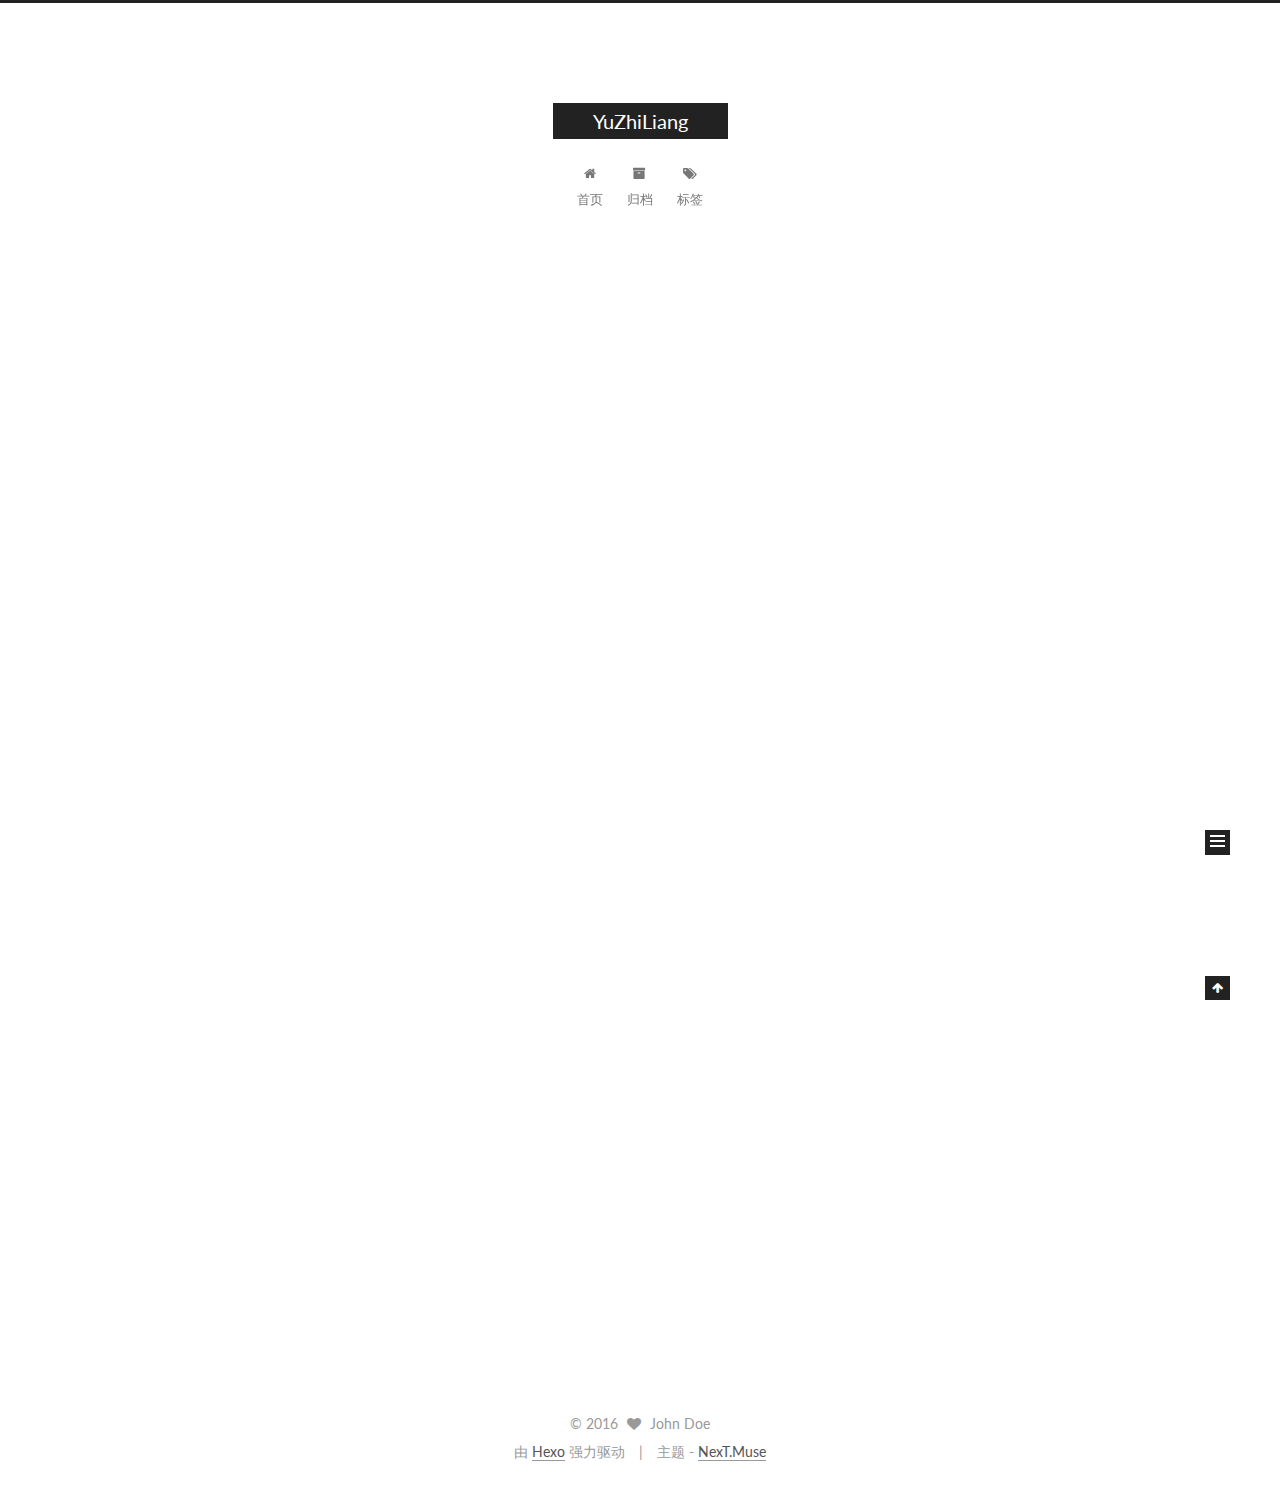
==== commit 54ec2a55: "Site updated: 2016-08-23 01:06:51" ====
--- a/index.html
+++ b/index.html
@@ -235,99 +235,6 @@
             
               
                 
-                <a class="post-title-link" href="/2016/08/23/Test/" itemprop="url">
-                  Test
-                </a>
-              
-            
-          </h1>
-        
-
-        <div class="post-meta">
-          <span class="post-time">
-            <span class="post-meta-item-icon">
-              <i class="fa fa-calendar-o"></i>
-            </span>
-            <span class="post-meta-item-text">发表于</span>
-            <time itemprop="dateCreated" datetime="2016-08-23T00:37:18+08:00" content="2016-08-23">
-              2016-08-23
-            </time>
-          </span>
-
-          
-
-          
-            
-          
-
-          
-
-          
-          
-
-          
-        </div>
-      </header>
-    
-
-
-    <div class="post-body" itemprop="articleBody">
-
-      
-      
-
-      
-        
-          
-            
-          
-        
-      
-    </div>
-
-    <div>
-      
-    </div>
-
-    <div>
-      
-    </div>
-
-    <footer class="post-footer">
-      
-
-      
-
-      
-      
-        <div class="post-eof"></div>
-      
-    </footer>
-  </article>
-
-
-    
-      
-
-  
-  
-
-  
-  
-  
-
-  <article class="post post-type-normal " itemscope itemtype="http://schema.org/Article">
-
-    
-      <header class="post-header">
-
-        
-        
-          <h1 class="post-title" itemprop="name headline">
-            
-            
-              
-                
                 <a class="post-title-link" href="/2016/08/23/hello-world/" itemprop="url">
                   Hello World
                 </a>
@@ -450,7 +357,7 @@
         <nav class="site-state motion-element">
           <div class="site-state-item site-state-posts">
             <a href="/archives">
-              <span class="site-state-item-count">2</span>
+              <span class="site-state-item-count">1</span>
               <span class="site-state-item-name">日志</span>
             </a>
           </div>
--- a/css/main.css
+++ b/css/main.css
@@ -1548,7 +1548,7 @@
   width: 4px;
   height: 4px;
   border-radius: 50%;
-  background: #90d4ff;
+  background: #ffffd5;
 }
 .links-of-blogroll {
   font-size: 13px;
